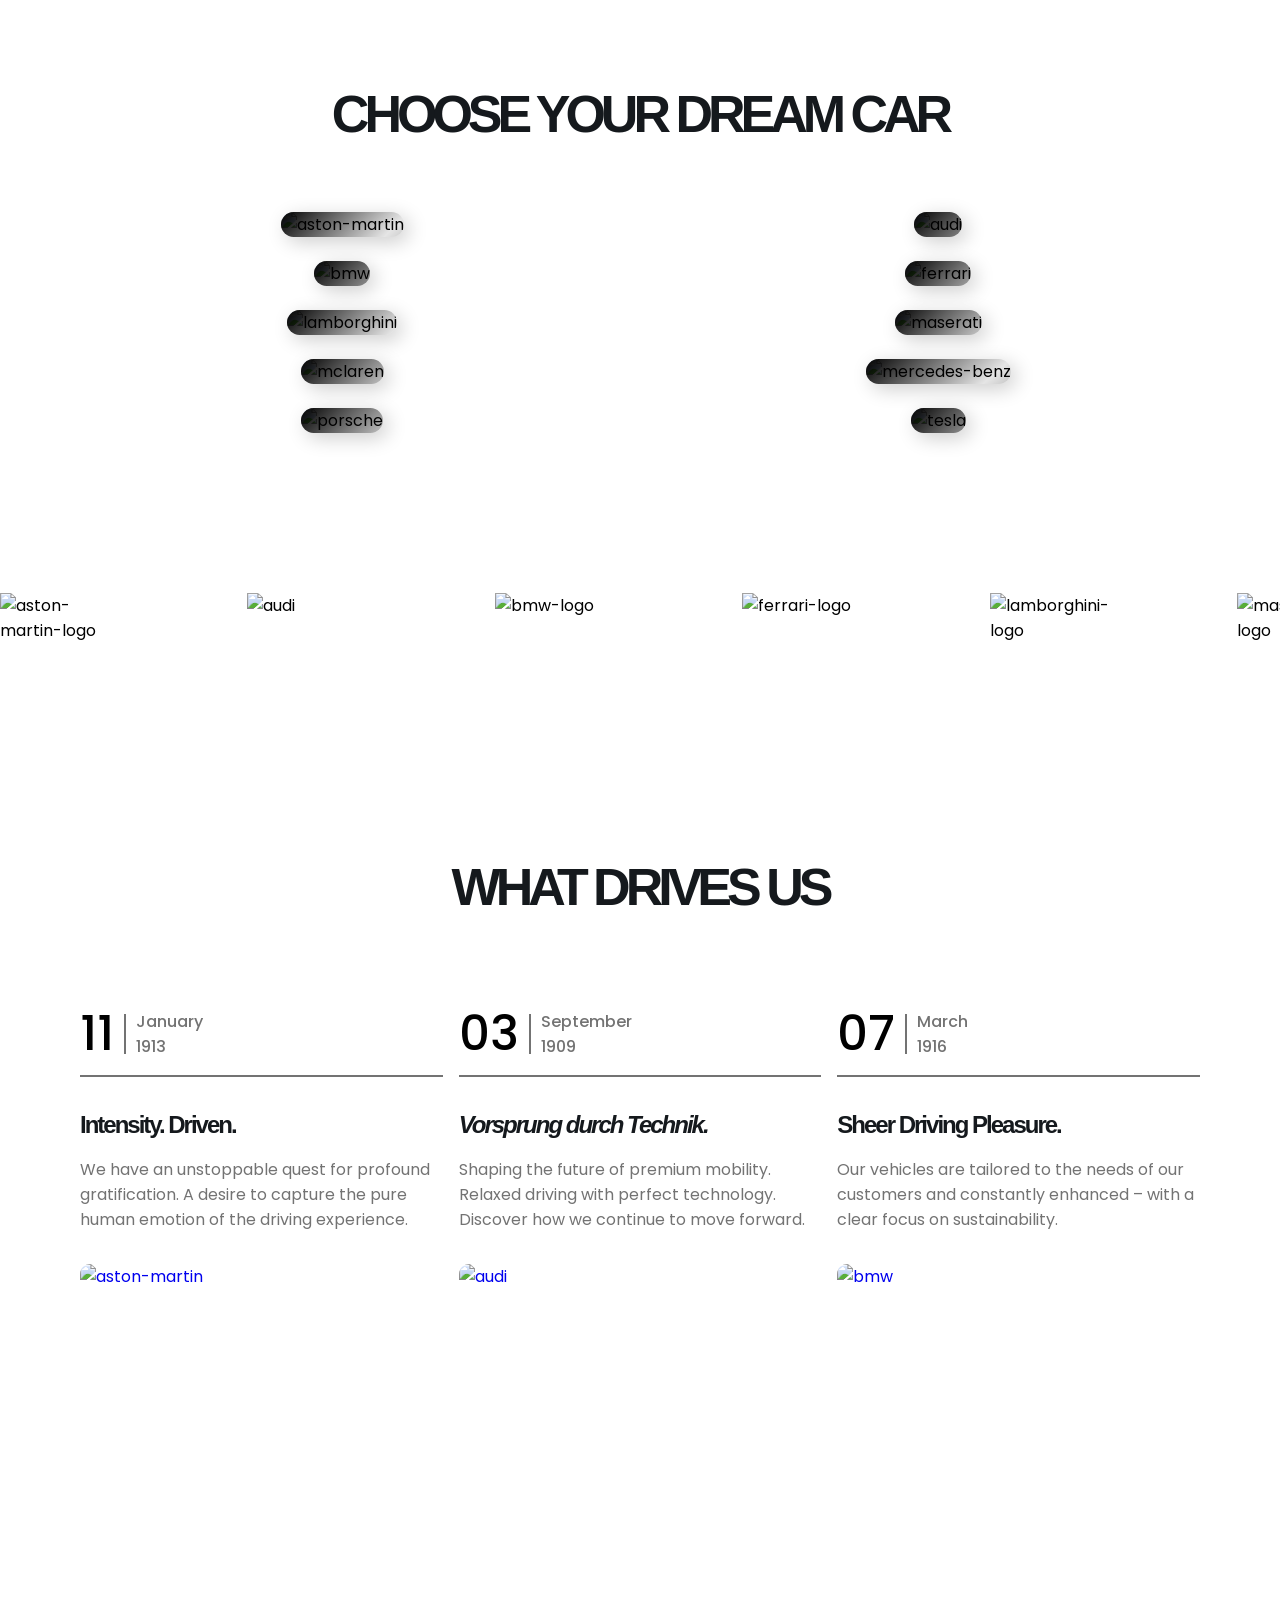
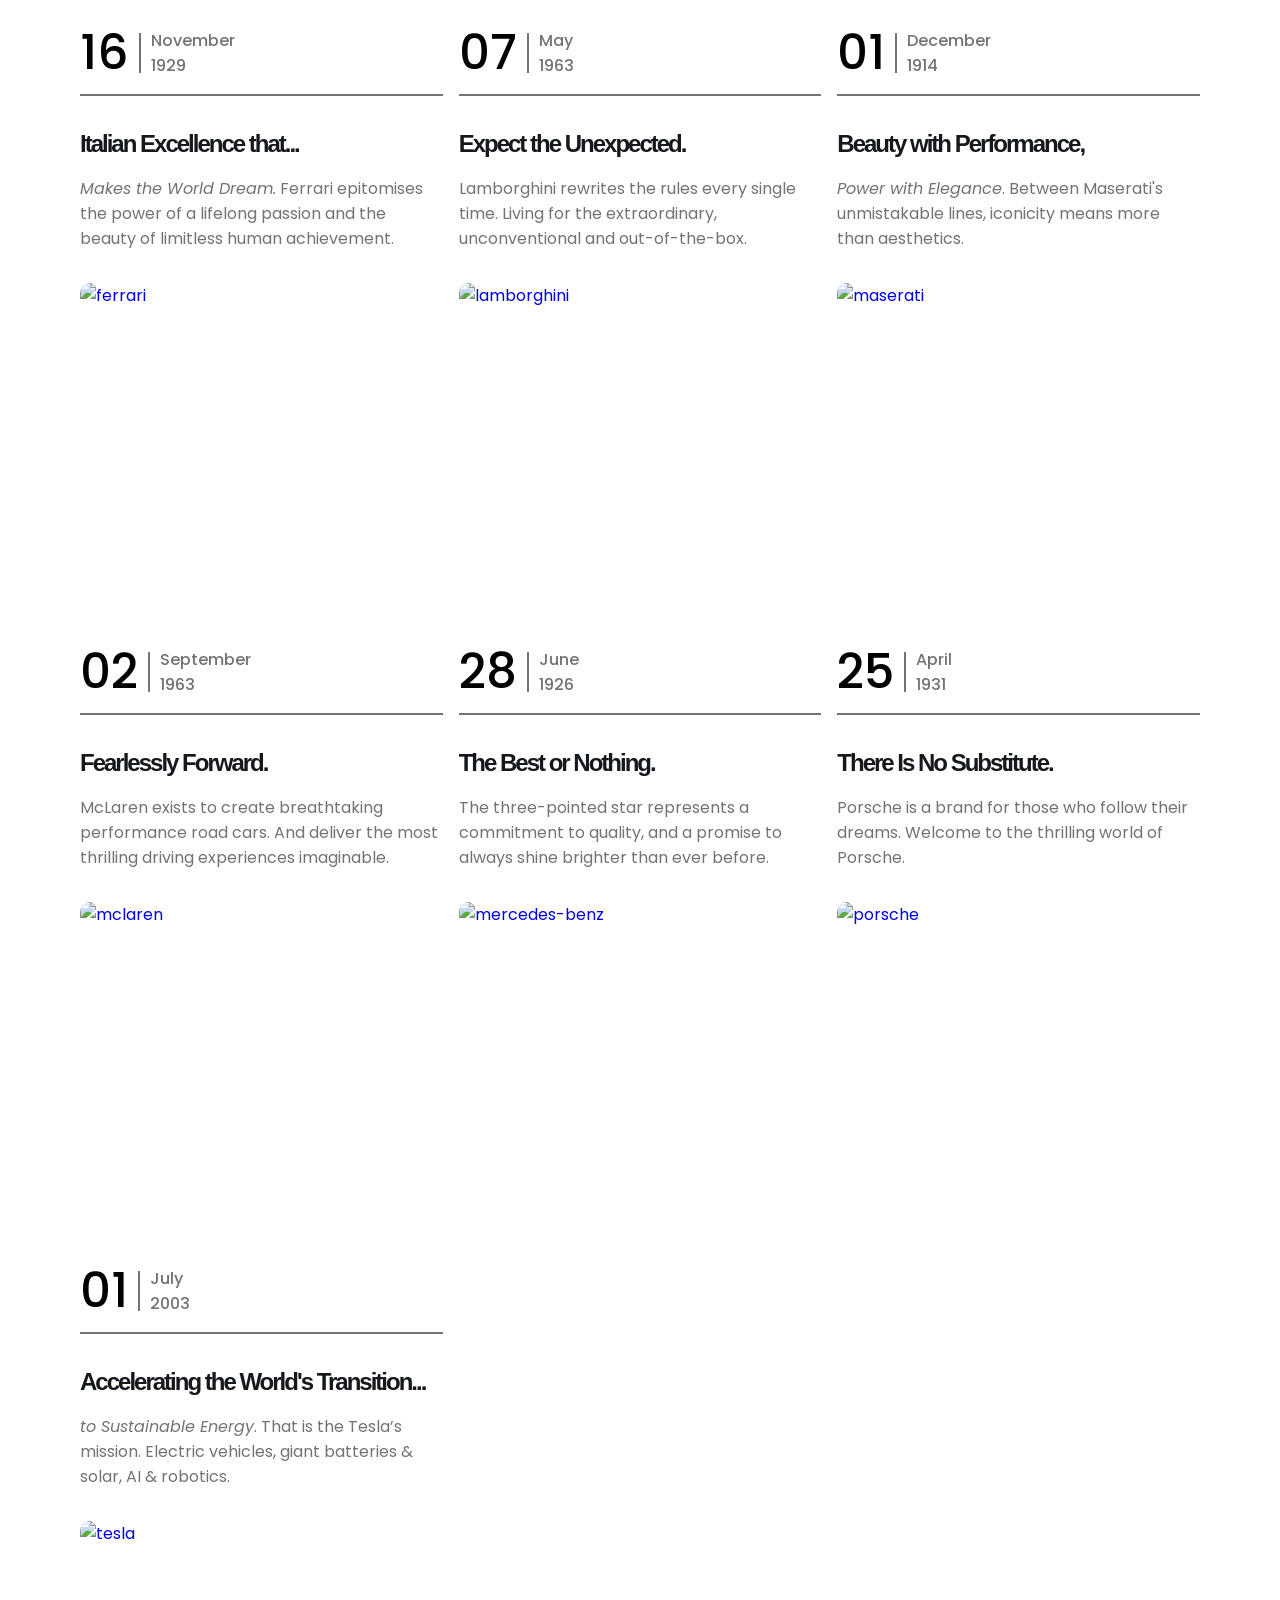
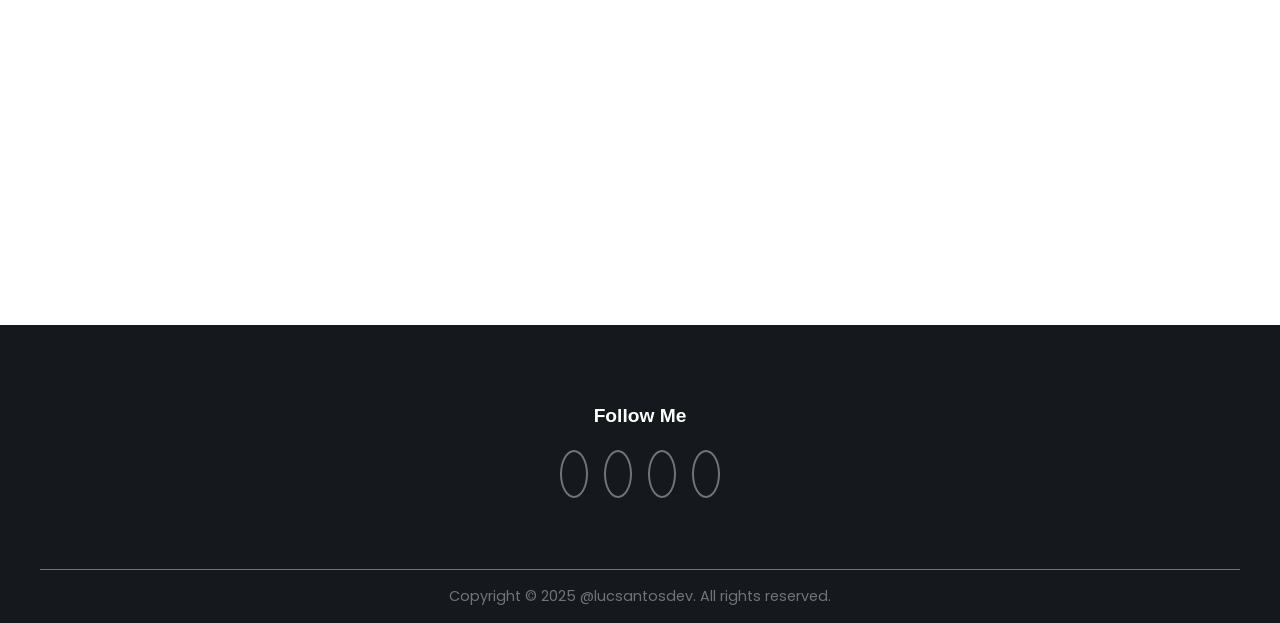
==== index.html @ bd2b5bc8 "refactor: under development warning page" ====
<!DOCTYPE html>
<html lang="en">
<head>
    <meta charset="UTF-8">
    <meta name="viewport" content="width=device-width, initial-scale=1.0">
    <title>Luxury Cars List | By @lucsantosdev</title>
    <link rel="icon" type="image/x-icon" href="/assets/img/favicon.png"> <!-- Luxury icons created by Nsit - Flaticon (https://www.flaticon.com/free-icons/luxury) -->
    <link href="https://cdn.jsdelivr.net/npm/remixicon@4.5.0/fonts/remixicon.css" rel="stylesheet" />
    <link rel="stylesheet" href="/assets/css/style.css">
</head>
<body>
    <!-- BRAND CAR LIST -->
    <section class="section__container list__container" id="list">
        <h2 class="section__title">CHOOSE YOUR DREAM CAR</h2>
        <div class="list__grid">
            <!-- BRAND LIST - ASTON MARTIN -->
            <div class="list__card">
                <img src="assets/img/aston-martin/list.jpg" alt="aston-martin">
                <div class="list__brand">
                    <h4>ASTON MARTIN</h4>
                    <a href="assets/under-dev-notice.html"><i class="ri-arrow-right-line"></i></a>
                </div>
            </div>
            <!-- BRAND LIST - AUDI -->
            <div class="list__card">
                <img src="assets/img/audi/list.jpg" alt="audi">
                <div class="list__brand">
                    <h4>AUDI</h4>
                    <a href="assets/under-dev-notice.html"><i class="ri-arrow-right-line"></i></a>
                </div>
            </div>
            <!-- BRAND LIST - BMW -->
            <div class="list__card">
                <img src="assets/img/bmw/list.jpg" alt="bmw">
                <div class="list__brand">
                    <h4>BMW</h4>
                    <a href="assets/under-dev-notice.html"><i class="ri-arrow-right-line"></i></a>
                </div>
            </div>
            <!-- BRAND LIST - FERRARI -->
            <div class="list__card">
                <img src="assets/img/ferrari/list.jpg" alt="ferrari">
                <div class="list__brand">
                    <h4>FERRARI</h4>
                    <a href="assets/under-dev-notice.html"><i class="ri-arrow-right-line"></i></a>
                </div>
            </div>
            <!-- BRAND LIST - LAMBORGHINI -->
            <div class="list__card">
                <img src="assets/img/lamborghini/list.jpeg" alt="lamborghini">
                <div class="list__brand">
                    <h4>LAMBORGHINI</h4>
                    <a href="assets/under-dev-notice.html"><i class="ri-arrow-right-line"></i></a>
                </div>
            </div>
            <!-- BRAND LIST - MASERATI -->
            <div class="list__card">
                <img src="assets/img/maserati/list.jpg" alt="maserati">
                <div class="list__brand">
                    <h4>MASERATI</h4>
                    <a href="assets/under-dev-notice.html"><i class="ri-arrow-right-line"></i></a>
                </div>
            </div>
            <!-- BRAND LIST - MCLAREN -->
            <div class="list__card">
                <img src="assets/img/mclaren/list.jpg" alt="mclaren">
                <div class="list__brand">
                    <h4>MCLAREN</h4>
                    <a href="assets/under-dev-notice.html"><i class="ri-arrow-right-line"></i></a>
                </div>
            </div>
            <!-- BRAND LIST - MERCEDES-BENZ -->
            <div class="list__card">
                <img src="assets/img/mercedes-benz/list.jpg" alt="mercedes-benz">
                <div class="list__brand">
                    <h4>MERCEDES-BENZ</h4>
                    <a href="assets/under-dev-notice.html"><i class="ri-arrow-right-line"></i></a>
                </div>
            </div>
            <!-- BRAND LIST - PORSCHE -->
            <div class="list__card">
                <img src="assets/img/porsche/list.jpg" alt="porsche">
                <div class="list__brand">
                    <h4>PORSCHE</h4>
                    <a href="assets/under-dev-notice.html"><i class="ri-arrow-right-line"></i></a>
                </div>
            </div>
            <!-- BRAND LIST - TESLA -->
            <div class="list__card">
                <img src="assets/img/tesla/list.jpg" alt="tesla">
                <div class="list__brand">
                    <h4>TESLA</h4>
                    <a href="assets/under-dev-notice.html/"><i class="ri-arrow-right-line"></i></a>
                </div>
            </div>
        </div>
    </section>
    <!-- BRAND SEPARATOR LINE -->
    <section class="line__container">
        <div class="line__wrapper">
            <img src="assets/img/aston-martin/logo.svg" alt="aston-martin-logo">
            <img src="assets/img/audi/logo.png" alt="audi">
            <img src="assets/img/bmw/logo.png" alt="bmw-logo">
            <img src="assets/img/ferrari/logo.png" alt="ferrari-logo">
            <img src="assets/img/lamborghini/logo.png" alt="lamborghini-logo">
            <img src="assets/img/maserati/logo.png" alt="maserati-logo">
            <img src="assets/img/mclaren/logo.jpg" alt="mclaren-logo">
            <img src="assets/img/mercedes-benz/logo.png" alt="mercedes-logo">
            <img src="assets/img/porsche/logo.png" alt="porsche-logo">
            <img src="assets/img/tesla/logo.png" alt="tesla-logo">
        </div>
    </section>
    <!-- BRAND LINKS -->
    <section class="section__container link__container">
        <h2 class="section__title">WHAT DRIVES US</h2>
        <div class="link__grid">
            <!-- BRAND LINK - ASTON MARTIN -->
            <div class="link__card">
                <div class="link__date">
                    <span>11</span>
                    <div>
                        <p>January</p>
                        <p>1913</p>
                    </div>
                </div>
                <h4>Intensity. Driven.</h4>
                <p>We have an unstoppable quest for profound gratification. A desire to capture the pure human emotion of the driving experience.</p>
                <a href="https://www.astonmartin.com/en" target="_blank"><img src="assets/img/aston-martin/link.jpg" alt="aston-martin"></a>
            </div>
            <!-- BRAND LINK - AUDI -->
            <div class="link__card">
                <div class="link__date">
                    <span>03</span>
                    <div>
                        <p>September</p>
                        <p>1909</p>
                    </div>
                </div>
                <i><h4>Vorsprung durch Technik.</h4></i>
                <p>Shaping the future of premium mobility. Relaxed driving with perfect technology. Discover how we continue to move forward.</p>
                <a href="https://www.audiusa.com/en/" target="_blank"><img src="assets/img/audi/link.jpg" alt="audi"></a>
            </div>
            <!-- BRAND LINK - BMW -->
            <div class="link__card">
                <div class="link__date">
                    <span>07</span>
                    <div>
                        <p>March</p>
                        <p>1916</p>
                    </div>
                </div>
                <h4>Sheer Driving Pleasure.</h4>
                <p>Our vehicles are tailored to the needs of our customers and constantly enhanced – with a clear focus on sustainability.</p>
                <a href="https://www.bmw.com/en/index.html" target="_blank"><img src="assets/img/bmw/link.jpg" alt="bmw"></a>
            </div>
            <!-- BRAND LINK - FERRARI -->
            <div class="link__card">
                <div class="link__date">
                    <span>16</span>
                    <div>
                        <p>November</p>
                        <p>1929</p>
                    </div>
                </div>
                <h4>Italian Excellence that...</h4>
                <p><i>Makes the World Dream.</i> Ferrari epitomises the power of a lifelong passion and the beauty of limitless human achievement.</p>
                <a href="https://www.ferrari.com/en-US" target="_blank"><img src="assets/img/ferrari/link.jpg" alt="ferrari"></a>
            </div>
            <!-- BRAND LINK - LAMBORGHINI -->
            <div class="link__card">
                <div class="link__date">
                    <span>07</span>
                    <div>
                        <p>May</p>
                        <p>1963</p>
                    </div>
                </div>
                <h4>Expect the Unexpected.</h4>
                <p>Lamborghini rewrites the rules every single time. Living for the extraordinary, unconventional and out-of-the-box.</p>
                <a href="https://www.lamborghini.com/en-en" target="_blank"><img src="assets/img/lamborghini/link.jpg" alt="lamborghini"></a>
            </div>
            <!-- BRAND LINK - MASERATI -->
            <div class="link__card">
                <div class="link__date">
                    <span>01</span>
                    <div>
                        <p>December</p>
                        <p>1914</p>
                    </div>
                </div>
                <h4>Beauty with Performance,</h4>
                <p><i>Power with Elegance</i>. Between Maserati's unmistakable lines, iconicity means more than aesthetics.</p>
                <a href="https://www.maserati.com/us/en" target="_blank"><img src="assets/img/maserati/link.jpg" alt="maserati"></a>
            </div>
            <!-- BRAND LINK - MCLAREN -->
            <div class="link__card">
                <div class="link__date">
                    <span>02</span>
                    <div>
                        <p>September</p>
                        <p>1963</p>
                    </div>
                </div>
                <h4>Fearlessly Forward.</h4>
                <p>McLaren exists to create breathtaking performance road cars. And deliver the most thrilling driving experiences imaginable.</p>
                <a href="https://cars.mclaren.com/en" target="_blank"><img src="assets/img/mclaren/link.jpeg" alt="mclaren"></a>
            </div>
            <!-- BRAND LINK - MERCEDES-BENZ -->
            <div class="link__card">
                <div class="link__date">
                    <span>28</span>
                    <div>
                        <p>June</p>
                        <p>1926</p>
                    </div>
                </div>
                <h4>The Best or Nothing.</h4>
                <p>The three-pointed star represents a commitment to quality, and a promise to always shine brighter than ever before.</p>
                <a href="https://www.mbusa.com/en/home" target="_blank"><img src="assets/img/mercedes-benz/link.jpg" alt="mercedes-benz"></a>
            </div>
            <!-- BRAND LINK - PORSCHE -->
            <div class="link__card">
                <div class="link__date">
                    <span>25</span>
                    <div>
                        <p>April</p>
                        <p>1931</p>
                    </div>
                </div>
                <h4>There Is No Substitute.</h4>
                <p>Porsche is a brand for those who follow their dreams. Welcome to the thrilling world of Porsche.</p>
                <a href="https://www.porsche.com/countries/" target="_blank"><img src="assets/img/porsche/link.jpg" alt="porsche"></a>
            </div>
            <!-- BRAND LINK - TESLA -->
            <div class="link__card">
                <div class="link__date">
                    <span>01</span>
                    <div>
                        <p>July</p>
                        <p>2003</p>
                    </div>
                </div>
                <h4>Accelerating the World's Transition...</h4>
                <p><i>to Sustainable Energy</i>. That is the Tesla’s mission. Electric vehicles, giant batteries & solar, AI & robotics.</p>
                <a href="https://www.tesla.com/" target="_blank"><img src="assets/img/tesla/link.jpg" alt="tesla"></a>
            </div>
        </div>
    </section>
    <!-- FOOTER (PERSONAL INFO) -->
    <footer>
        <div class="section__container footer__container">
          <div class="footer__col">
            <h4>Follow Me</h4>  
            <ul class="footer__socials">
              <li>
                <a href="https://www.linkedin.com/in/lucsantosdev/" target="_blank"><i class="ri-linkedin-fill"></i></a>
              </li>
              <li>
                <a href="https://github.com/lucsantosdev/" target="_blank"><i class="ri-github-fill"></i></a>
              </li>
              <li>
                <a href="mailto:lucsantosdev@gmail.com" target="_blank"><i class="ri-mail-fill"></i></a>
              </li>
              <li>
                <a href="https://wa.me/558199754919" target="_blank"><i class="ri-whatsapp-fill"></i></a>
              </li>
            </ul>
          </div>
        </div>
        <div class="footer__bar">
          Copyright © 2025 <span><a href="https://github.com/lucsantosdev/luxury-cars-list" target="_blank">@lucsantosdev</a></span>. All rights reserved.
        </div>
    </footer>
    <script src="assets/js/main.js"></script>
</body>
</html>
---- assets/css/style.css ----
/* GLOBAL STYLES */
@import url('https://fonts.googleapis.com/css2?family=Poppins:ital,wght@0,100;0,200;0,300;0,400;0,500;0,600;0,700;0,800;0,900;1,100;1,200;1,300;1,400;1,500;1,600;1,700;1,800;1,900&display=swap');

:root {
    --primary-color: #f5b754;
    --text-dark: #15191d;
    --text-light: #737373;
    --white: #ffffff;
    --max-width: 1200px;
    --title-font: "Syncopate", sans-serif;
}
* {
    padding: 0;
    margin: 0;
    box-sizing: border-box;
}
html,
body {
  scroll-behavior: smooth;
}
body {
    font-family: "Poppins", sans-serif;
}
img {
    display: flex;
    width: 100%;
}
a {
    text-decoration: none;
    transition: 0.3s;
}
ul {
    list-style: none;
}
.section__container {
    max-width: var(--max-width);
    margin: auto;
    padding: 5rem 1rem;
}
.section__title {
    font-size: 3.25rem;
    font-weight: 700;
    font-family: var(--title-font);
    color: var(--text-dark);
    letter-spacing: -5px;
    line-height: 4.25rem;
}
/* BRAND LIST STYLES */
.list__container .section__title {
    max-width: 700px;
    margin-inline: auto;
    margin-bottom: 4rem;
    text-align: center;
}
.list__grid {
    display: grid;
    gap: 1rem;
}
.list__card {
    position: relative;
    isolation: isolate;
    max-width: 600px;
    max-height: 300px;
    margin-inline: auto;
    border-radius: 1.5rem;
    overflow: hidden;
    box-shadow: 5px 5px 20px rgba(0, 0, 0, 0.2);
}
.list__card img {
    transition: 0.3s;
}
.list__card:hover img {
    transform: scale(1.1);
}
.list__brand {
    position: absolute;
    inset: 0;
    padding: 2rem;
    background-image: linear-gradient(
      to bottom right,
      rgba(0, 0, 0, 1),
      rgba(0, 0, 0, 0.1) 50%,
      rgba(0, 0, 0, 0.75)
    );
}
.list__brand h4 {
    margin-bottom: 1rem;
    font-size: 3rem;
    font-weight: 600;
    font-family: var(--title-font);
    color: var(--white);
}
.list__brand a {
    display: inline-block;
    padding: 0px 6px;
    font-size: 1.5rem;
    color: var(--white);
    border: 2px solid var(--white);
    border-radius: 100%;
}
.list__brand a:hover {
    color: var(--primary-color);
    border-color: var(--primary-color);
}
/* BRAND LINE SEPARATOR STYLES */
.line__container {
    padding-block: 5rem;
    overflow: hidden;
}  
.line__wrapper {
    width: max-content;
    display: flex;
    align-items: center;
    gap: 8rem;
    animation: scroll 45s linear infinite;
}
.line__wrapper img {
    height: 100px;
}
@keyframes scroll {
    to {
        transform: translateX(calc(-50% - 4rem));
    }
}
/* BRAND LINK STYLES */
.link__container .section__title {
    max-width: 600px;
    margin-inline: auto;
    margin-bottom: 4rem;
    text-align: center;
}
.link__grid {
    display: grid;
    gap: 4rem 1rem;
}
.link__date {
    margin-bottom: 2rem;
    padding-bottom: 1rem;
    display: flex;
    align-items: center;
    gap: 10px;
    border-bottom: 2px solid var(--text-light);
}
.link__date span {
    padding-right: 10px;
    font-size: 3rem;
    font-weight: 500;
    line-height: 2.5rem;
    border-right: 2px solid var(--text-light);
}
.link__date div p {
    margin-bottom: 0;
    font-weight: 500;
    color: var(--text-light);
}
.link__card h4 {
    margin-bottom: 1rem;
    font-size: 1.5rem;
    font-family: var(--title-font);
    font-weight: 700;
    letter-spacing: -2px;
    line-height: 2rem;
    color: var(--text-dark);
}  
.link__card p {
    margin-bottom: 2rem;
    color: var(--text-light);
}
.link__card img {
    width: 360px;
    height: 300px;
    transition: 0.3s;
    border-radius: 10px;
}
.link__card img:hover {
    transform: scale(1.05);
}
/* FOOTER STYLES */
footer {
    background-color: var(--text-dark);
}
.footer__container {
    display: flex;
    justify-content: center;
    text-align: center;
    border-bottom: 1px solid var(--text-light);
}
.footer__col h4 {
    margin-bottom: 2rem;
    font-size: 1.2rem;
    font-family: var(--title-font);
    color: var(--white);
}
.footer__socials {
    display: flex;
    align-items: center;
    flex-wrap: wrap;
    gap: 1rem;
}
.footer__socials a {
    padding: 8px 12px;
    font-size: 1.25rem;
    color: var(--text-light);
    border: 2px solid var(--text-light);
    border-radius: 100%;
}  
.footer__socials a:hover {
    color: var(--primary-color);
    border-color: var(--primary-color);
}
.footer__bar {
    padding: 1rem;
    font-size: 0.9rem;
    color: var(--text-light);
    text-align: center;
}
.footer__bar span a {
    text-decoration: none;
    color: var(--text-light);
}
.footer__bar span a:hover {
    color: var(--primary-color);
    transition: .3s;
}
/* RESPONSIVE DESIGN */
@media (width > 540px) {
    .link__grid {
      grid-template-columns: repeat(2, 1fr);
    }
    .footer__container {
      grid-template-columns: repeat(2, 1fr);
    }
}
@media (width > 768px) {
    .list__grid {
      grid-template-columns: repeat(2, 1fr);
    }  
    .link__grid {
      grid-template-columns: repeat(3, 1fr);
    }
    .footer__container {
      grid-template-columns: repeat(4, 1fr);
    }
}  
@media (width > 1024px) {
    .list__grid {
      gap: 1.5rem;
    }
    .list__brand {
      padding: 4rem;
    }
    .link__grid {
      padding: 1.5rem;
    }
}
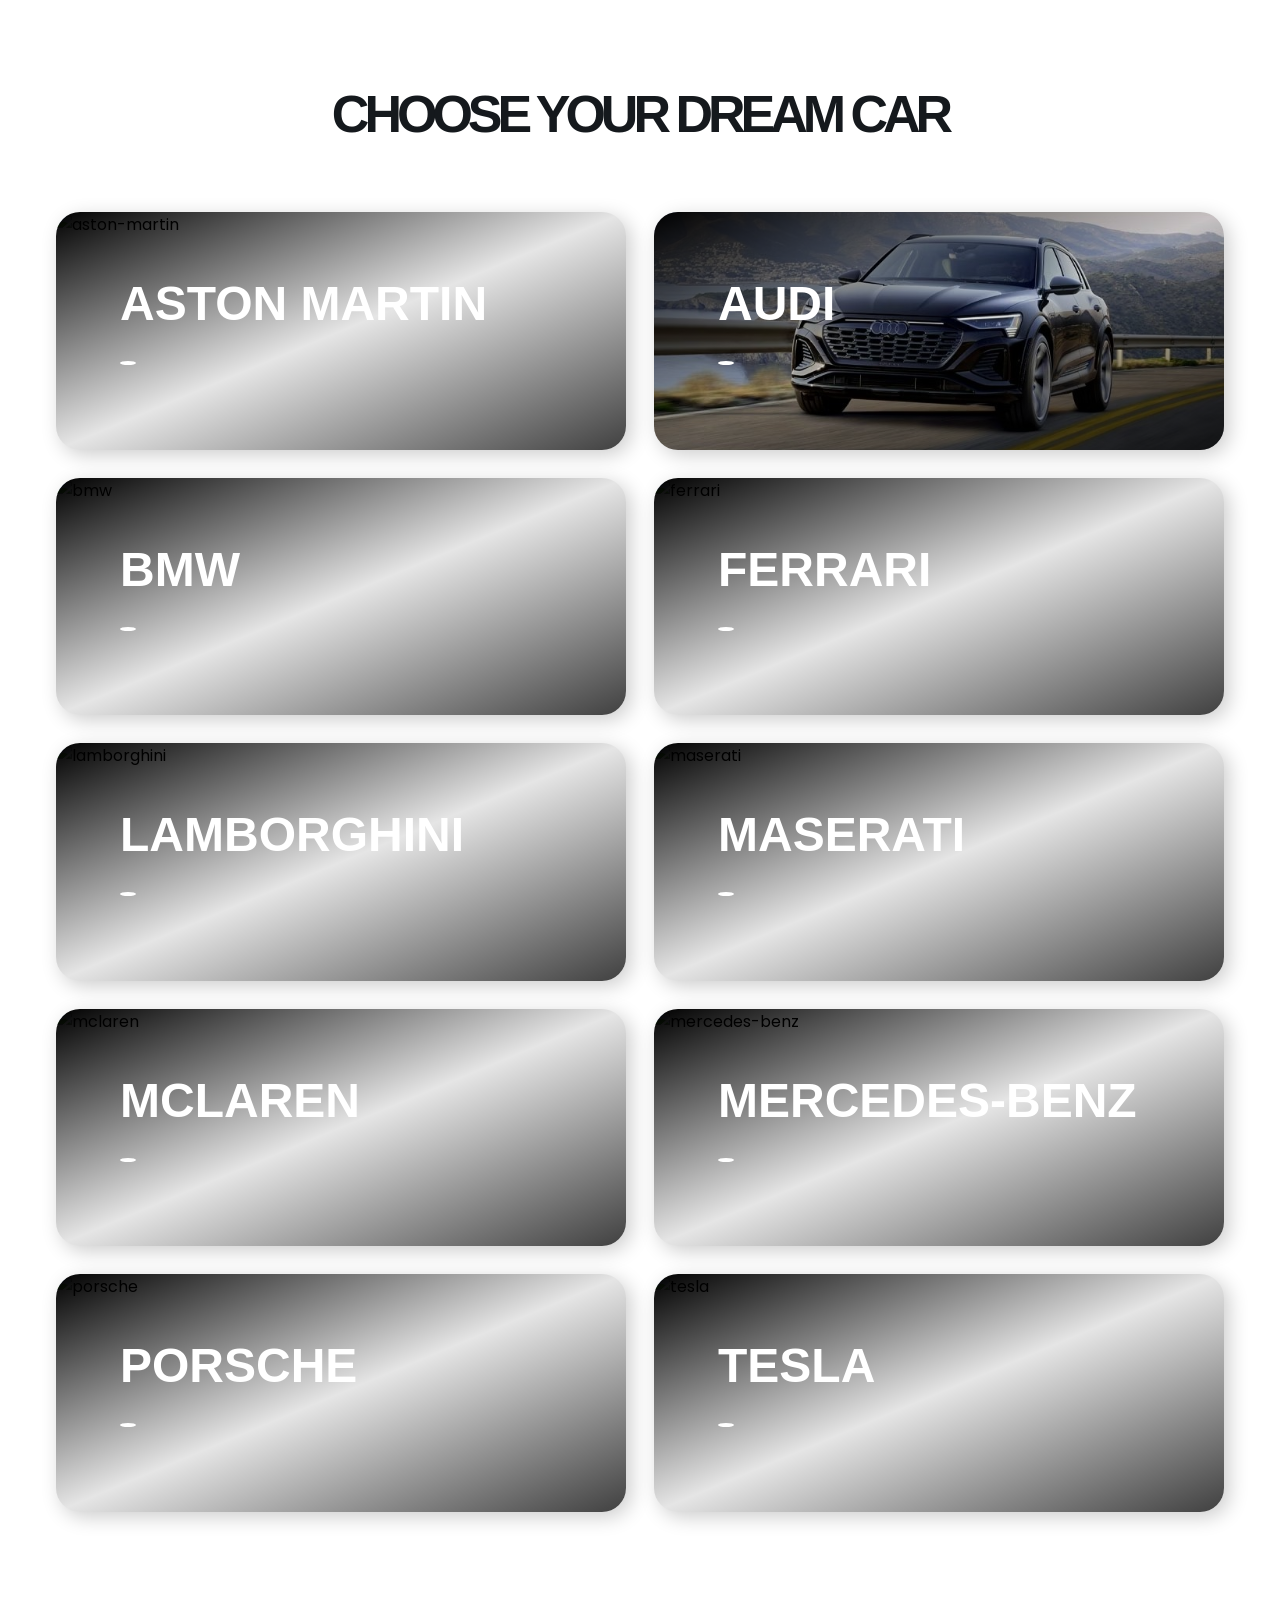
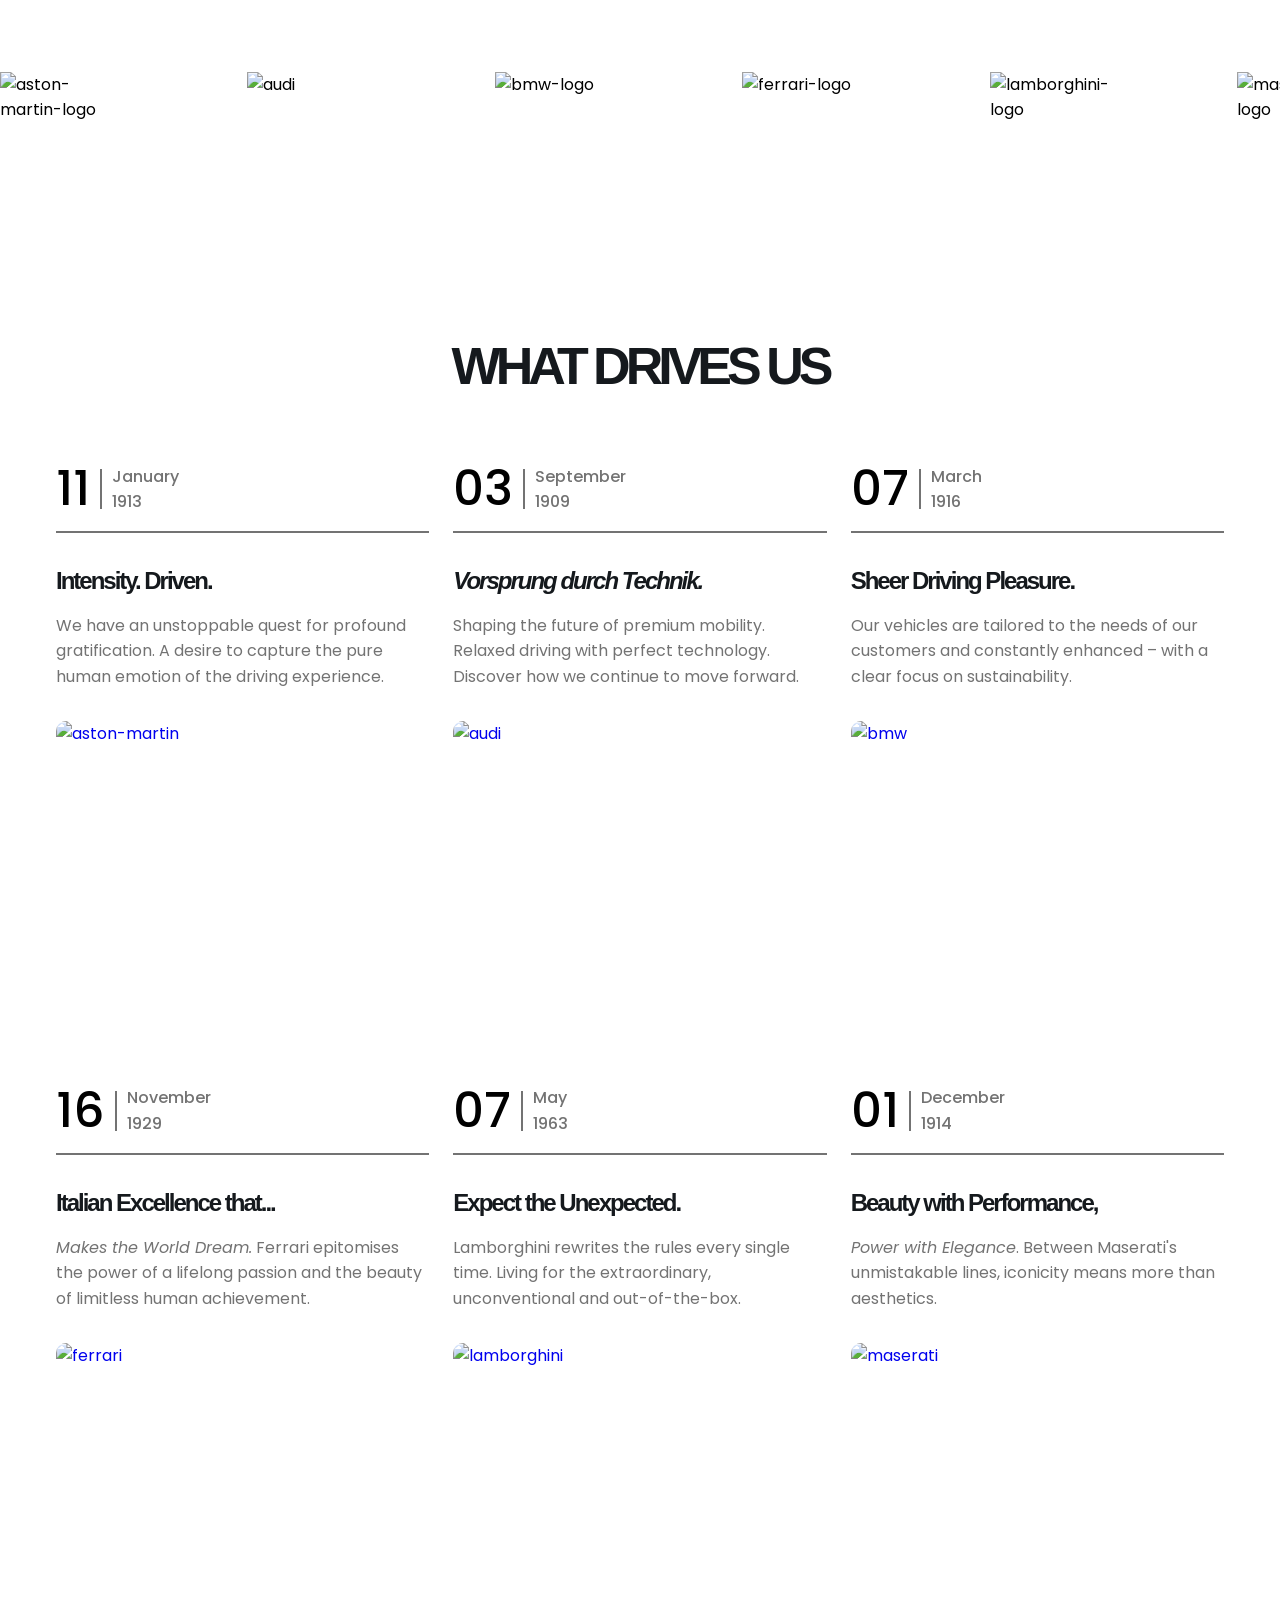
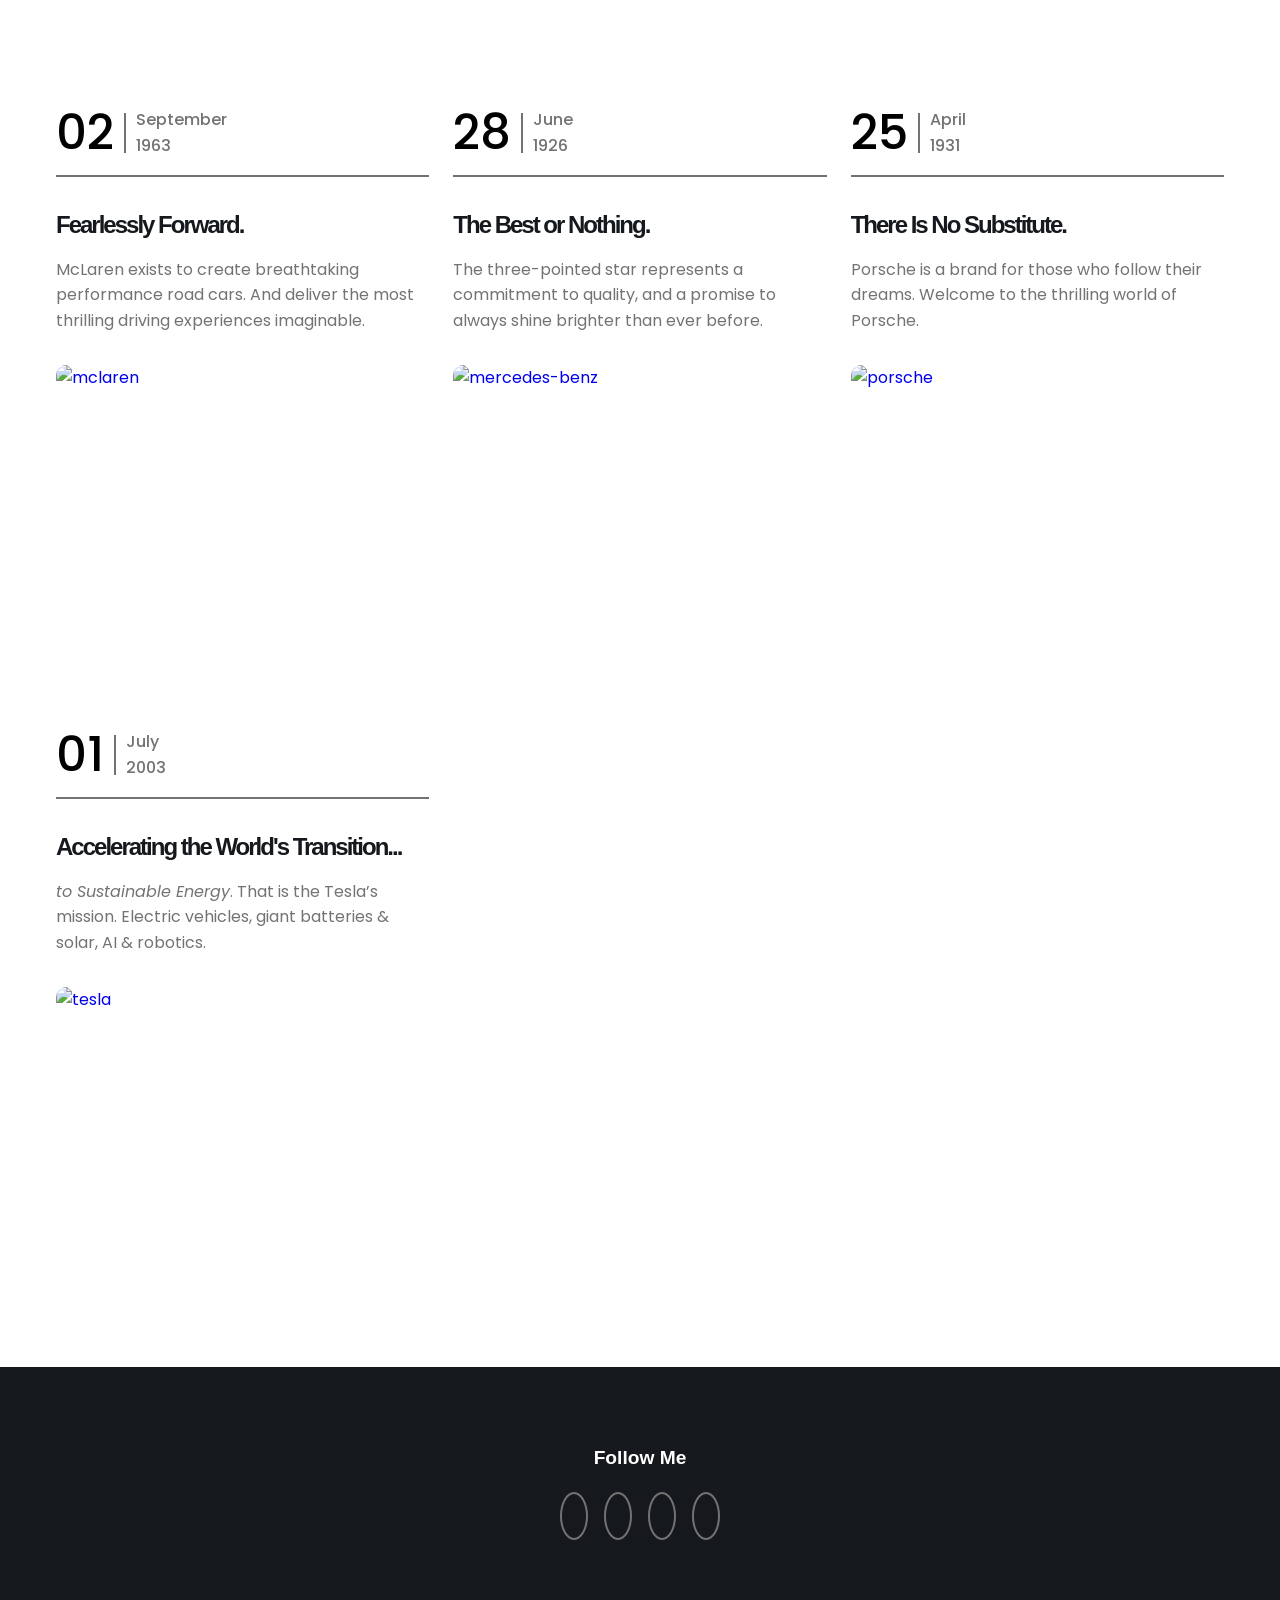
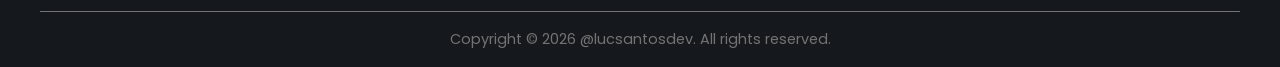
==== commit 620b4c80: "feat: responsiveness of main page" ====
--- a/index.html
+++ b/index.html
@@ -66,7 +66,7 @@
                 <img src="assets/img/mclaren/list.jpg" alt="mclaren">
                 <div class="list__brand">
                     <h4>MCLAREN</h4>
-                    <a href="assets/under-dev-notice.html"><i class="ri-arrow-right-line"></i></a>
+                    <a href="brands-car-list/mclaren/index.html"><i class="ri-arrow-right-line"></i></a>
                 </div>
             </div>
             <!-- BRAND LIST - MERCEDES-BENZ -->
@@ -268,7 +268,7 @@
           </div>
         </div>
         <div class="footer__bar">
-          Copyright © 2025 <span><a href="https://github.com/lucsantosdev/luxury-cars-list" target="_blank">@lucsantosdev</a></span>. All rights reserved.
+          Copyright © 2026 <span><a href="https://github.com/lucsantosdev/luxury-cars-collection" target="_blank">@lucsantosdev</a></span>. All rights reserved.
         </div>
     </footer>
     <script src="assets/js/main.js"></script>
--- a/assets/css/style.css
+++ b/assets/css/style.css
@@ -35,15 +35,37 @@
 .section__container {
     max-width: var(--max-width);
     margin: auto;
-    padding: 5rem 1rem;
+    padding: 3rem 1rem;
+}
+
+@media (min-width: 768px) {
+    .section__container {
+        padding: 5rem 1rem;
+    }
 }
 .section__title {
-    font-size: 3.25rem;
+    font-size: 2rem;
     font-weight: 700;
     font-family: var(--title-font);
     color: var(--text-dark);
-    letter-spacing: -5px;
-    line-height: 4.25rem;
+    letter-spacing: -2px;
+    line-height: 2.5rem;
+}
+
+@media (min-width: 480px) {
+    .section__title {
+        font-size: 2.5rem;
+        letter-spacing: -3px;
+        line-height: 3rem;
+    }
+}
+
+@media (min-width: 768px) {
+    .section__title {
+        font-size: 3.25rem;
+        letter-spacing: -5px;
+        line-height: 4.25rem;
+    }
 }
 /* BRAND LIST STYLES */
 .list__container .section__title {
@@ -59,15 +81,34 @@
 .list__card {
     position: relative;
     isolation: isolate;
+    width: 100%;
     max-width: 600px;
-    max-height: 300px;
     margin-inline: auto;
-    border-radius: 1.5rem;
+    border-radius: 1rem;
     overflow: hidden;
     box-shadow: 5px 5px 20px rgba(0, 0, 0, 0.2);
-}
+    aspect-ratio: 12 / 5;
+}
+
+@media (min-width: 480px) {
+    .list__card {
+        border-radius: 1.25rem;
+    }
+}
+
+@media (min-width: 768px) {
+    .list__card {
+        border-radius: 1.5rem;
+    }
+}
+
 .list__card img {
+    width: 100%;
+    height: 100%;
+    object-fit: cover;
+    object-position: center center;
     transition: 0.3s;
+    display: block;
 }
 .list__card:hover img {
     transform: scale(1.1);
@@ -75,7 +116,7 @@
 .list__brand {
     position: absolute;
     inset: 0;
-    padding: 2rem;
+    padding: 1.5rem;
     background-image: linear-gradient(
       to bottom right,
       rgba(0, 0, 0, 1),
@@ -83,39 +124,104 @@
       rgba(0, 0, 0, 0.75)
     );
 }
+
+@media (min-width: 768px) {
+    .list__brand {
+        padding: 2rem;
+    }
+}
+
 .list__brand h4 {
-    margin-bottom: 1rem;
-    font-size: 3rem;
+    margin-bottom: 0.75rem;
+    font-size: 1.75rem;
     font-weight: 600;
     font-family: var(--title-font);
     color: var(--white);
 }
+
+@media (min-width: 480px) {
+    .list__brand h4 {
+        font-size: 2.25rem;
+        margin-bottom: 1rem;
+    }
+}
+
+@media (min-width: 768px) {
+    .list__brand h4 {
+        font-size: 3rem;
+    }
+}
+
 .list__brand a {
     display: inline-block;
     padding: 0px 6px;
-    font-size: 1.5rem;
+    font-size: 1.25rem;
     color: var(--white);
     border: 2px solid var(--white);
     border-radius: 100%;
 }
+
+@media (min-width: 768px) {
+    .list__brand a {
+        font-size: 1.5rem;
+    }
+}
 .list__brand a:hover {
     color: var(--primary-color);
     border-color: var(--primary-color);
 }
 /* BRAND LINE SEPARATOR STYLES */
 .line__container {
-    padding-block: 5rem;
+    padding-block: 3rem;
     overflow: hidden;
-}  
+}
+
+@media (min-width: 768px) {
+    .line__container {
+        padding-block: 4rem;
+    }
+}
+
+@media (min-width: 1024px) {
+    .line__container {
+        padding-block: 5rem;
+    }
+}
+
 .line__wrapper {
     width: max-content;
     display: flex;
     align-items: center;
-    gap: 8rem;
+    gap: 3rem;
     animation: scroll 45s linear infinite;
 }
+
+@media (min-width: 480px) {
+    .line__wrapper {
+        gap: 5rem;
+    }
+}
+
+@media (min-width: 768px) {
+    .line__wrapper {
+        gap: 8rem;
+    }
+}
+
 .line__wrapper img {
-    height: 100px;
+    height: 50px;
+}
+
+@media (min-width: 480px) {
+    .line__wrapper img {
+        height: 70px;
+    }
+}
+
+@media (min-width: 768px) {
+    .line__wrapper img {
+        height: 100px;
+    }
 }
 @keyframes scroll {
     to {
@@ -134,44 +240,109 @@
     gap: 4rem 1rem;
 }
 .link__date {
-    margin-bottom: 2rem;
-    padding-bottom: 1rem;
+    margin-bottom: 1.5rem;
+    padding-bottom: 0.75rem;
     display: flex;
     align-items: center;
-    gap: 10px;
+    gap: 8px;
     border-bottom: 2px solid var(--text-light);
 }
+
+@media (min-width: 768px) {
+    .link__date {
+        margin-bottom: 2rem;
+        padding-bottom: 1rem;
+        gap: 10px;
+    }
+}
+
 .link__date span {
-    padding-right: 10px;
-    font-size: 3rem;
+    padding-right: 8px;
+    font-size: 2rem;
     font-weight: 500;
-    line-height: 2.5rem;
+    line-height: 1.8rem;
     border-right: 2px solid var(--text-light);
 }
+
+@media (min-width: 480px) {
+    .link__date span {
+        font-size: 2.5rem;
+        line-height: 2.2rem;
+        padding-right: 10px;
+    }
+}
+
+@media (min-width: 768px) {
+    .link__date span {
+        font-size: 3rem;
+        line-height: 2.5rem;
+    }
+}
+
 .link__date div p {
     margin-bottom: 0;
     font-weight: 500;
+    font-size: 0.9rem;
     color: var(--text-light);
 }
+
+@media (min-width: 768px) {
+    .link__date div p {
+        font-size: 1rem;
+    }
+}
+
 .link__card h4 {
-    margin-bottom: 1rem;
-    font-size: 1.5rem;
+    margin-bottom: 0.75rem;
+    font-size: 1.2rem;
     font-family: var(--title-font);
     font-weight: 700;
-    letter-spacing: -2px;
-    line-height: 2rem;
+    letter-spacing: -1px;
+    line-height: 1.6rem;
     color: var(--text-dark);
-}  
+}
+
+@media (min-width: 480px) {
+    .link__card h4 {
+        font-size: 1.35rem;
+        letter-spacing: -1.5px;
+        line-height: 1.8rem;
+        margin-bottom: 1rem;
+    }
+}
+
+@media (min-width: 768px) {
+    .link__card h4 {
+        font-size: 1.5rem;
+        letter-spacing: -2px;
+        line-height: 2rem;
+    }
+}
+
 .link__card p {
-    margin-bottom: 2rem;
+    margin-bottom: 1.5rem;
+    font-size: 0.95rem;
+    line-height: 1.6;
     color: var(--text-light);
 }
+
+@media (min-width: 768px) {
+    .link__card p {
+        margin-bottom: 2rem;
+        font-size: 1rem;
+    }
+}
+
 .link__card img {
-    width: 360px;
-    height: 300px;
+    width: 100%;
+    max-width: 360px;
+    height: auto;
+    aspect-ratio: 6/5;
+    object-fit: cover;
     transition: 0.3s;
     border-radius: 10px;
 }
+
 .link__card img:hover {
     transform: scale(1.05);
 }
@@ -186,33 +357,71 @@
     border-bottom: 1px solid var(--text-light);
 }
 .footer__col h4 {
-    margin-bottom: 2rem;
-    font-size: 1.2rem;
+    margin-bottom: 1.5rem;
+    font-size: 1rem;
     font-family: var(--title-font);
     color: var(--white);
 }
+
+@media (min-width: 768px) {
+    .footer__col h4 {
+        margin-bottom: 2rem;
+        font-size: 1.2rem;
+    }
+}
+
 .footer__socials {
     display: flex;
     align-items: center;
+    justify-content: center;
     flex-wrap: wrap;
-    gap: 1rem;
-}
+    gap: 0.75rem;
+}
+
+@media (min-width: 768px) {
+    .footer__socials {
+        gap: 1rem;
+    }
+}
+
 .footer__socials a {
-    padding: 8px 12px;
-    font-size: 1.25rem;
+    padding: 6px 10px;
+    font-size: 1.1rem;
     color: var(--text-light);
     border: 2px solid var(--text-light);
     border-radius: 100%;
-}  
+}
+
+@media (min-width: 768px) {
+    .footer__socials a {
+        padding: 8px 12px;
+        font-size: 1.25rem;
+    }
+}
+
 .footer__socials a:hover {
     color: var(--primary-color);
     border-color: var(--primary-color);
 }
+
 .footer__bar {
     padding: 1rem;
-    font-size: 0.9rem;
+    font-size: 0.8rem;
     color: var(--text-light);
     text-align: center;
+    line-height: 1.6;
+}
+
+@media (min-width: 480px) {
+    .footer__bar {
+        font-size: 0.85rem;
+    }
+}
+
+@media (min-width: 768px) {
+    .footer__bar {
+        font-size: 0.9rem;
+    }
 }
 .footer__bar span a {
     text-decoration: none;
@@ -223,33 +432,107 @@
     transition: .3s;
 }
 /* RESPONSIVE DESIGN */
-@media (width > 540px) {
+/* Small devices (landscape phones, 480px and up) */
+@media (min-width: 480px) {
+    .list__container .section__title,
+    .link__container .section__title {
+        margin-bottom: 3rem;
+    }
+}
+
+/* Medium devices (tablets, 600px and up) */
+@media (min-width: 600px) {
+    .list__grid {
+        grid-template-columns: repeat(2, 1fr);
+        gap: 1.25rem;
+    }
+    
     .link__grid {
-      grid-template-columns: repeat(2, 1fr);
-    }
-    .footer__container {
-      grid-template-columns: repeat(2, 1fr);
-    }
-}
-@media (width > 768px) {
+        grid-template-columns: repeat(2, 1fr);
+        gap: 3rem 1rem;
+    }
+}
+
+/* Large devices (tablets, 768px and up) */
+@media (min-width: 768px) {
+    .list__container .section__title,
+    .link__container .section__title {
+        margin-bottom: 4rem;
+    }
+    
     .list__grid {
-      grid-template-columns: repeat(2, 1fr);
-    }  
+        gap: 1.5rem;
+    }
+}
+
+/* Large tablets and small desktops (992px and up) */
+@media (min-width: 992px) {
     .link__grid {
-      grid-template-columns: repeat(3, 1fr);
-    }
-    .footer__container {
-      grid-template-columns: repeat(4, 1fr);
-    }
-}  
-@media (width > 1024px) {
+        grid-template-columns: repeat(3, 1fr);
+        gap: 4rem 1rem;
+    }
+}
+
+/* Desktops (1024px and up) */
+@media (min-width: 1024px) {
     .list__grid {
-      gap: 1.5rem;
-    }
+        gap: 1.75rem;
+    }
+    
     .list__brand {
-      padding: 4rem;
-    }
+        padding: 3rem;
+    }
+    
     .link__grid {
-      padding: 1.5rem;
+        gap: 4rem 1.5rem;
+    }
+}
+
+/* Large desktops (1200px and up) */
+@media (min-width: 1200px) {
+    .list__brand {
+        padding: 4rem;
+    }
+}
+
+/* Extra small devices - mobile portrait (max 374px) */
+@media (max-width: 374px) {
+    .section__title {
+        font-size: 1.75rem;
+        letter-spacing: -1px;
+        line-height: 2.25rem;
+    }
+    
+    .list__brand h4 {
+        font-size: 1.5rem;
+    }
+    
+    .link__card h4 {
+        font-size: 1.1rem;
+        line-height: 1.5rem;
+    }
+    
+    .link__card p {
+        font-size: 0.9rem;
+    }
+}
+
+/* Mobile landscape orientation adjustments */
+@media (max-height: 500px) and (orientation: landscape) {
+    .section__container {
+        padding: 2rem 1rem;
+    }
+    
+    .list__container .section__title,
+    .link__container .section__title {
+        margin-bottom: 2rem;
+    }
+    
+    .list__card {
+        height: 200px;
+    }
+    
+    .line__container {
+        padding-block: 2rem;
     }
 }
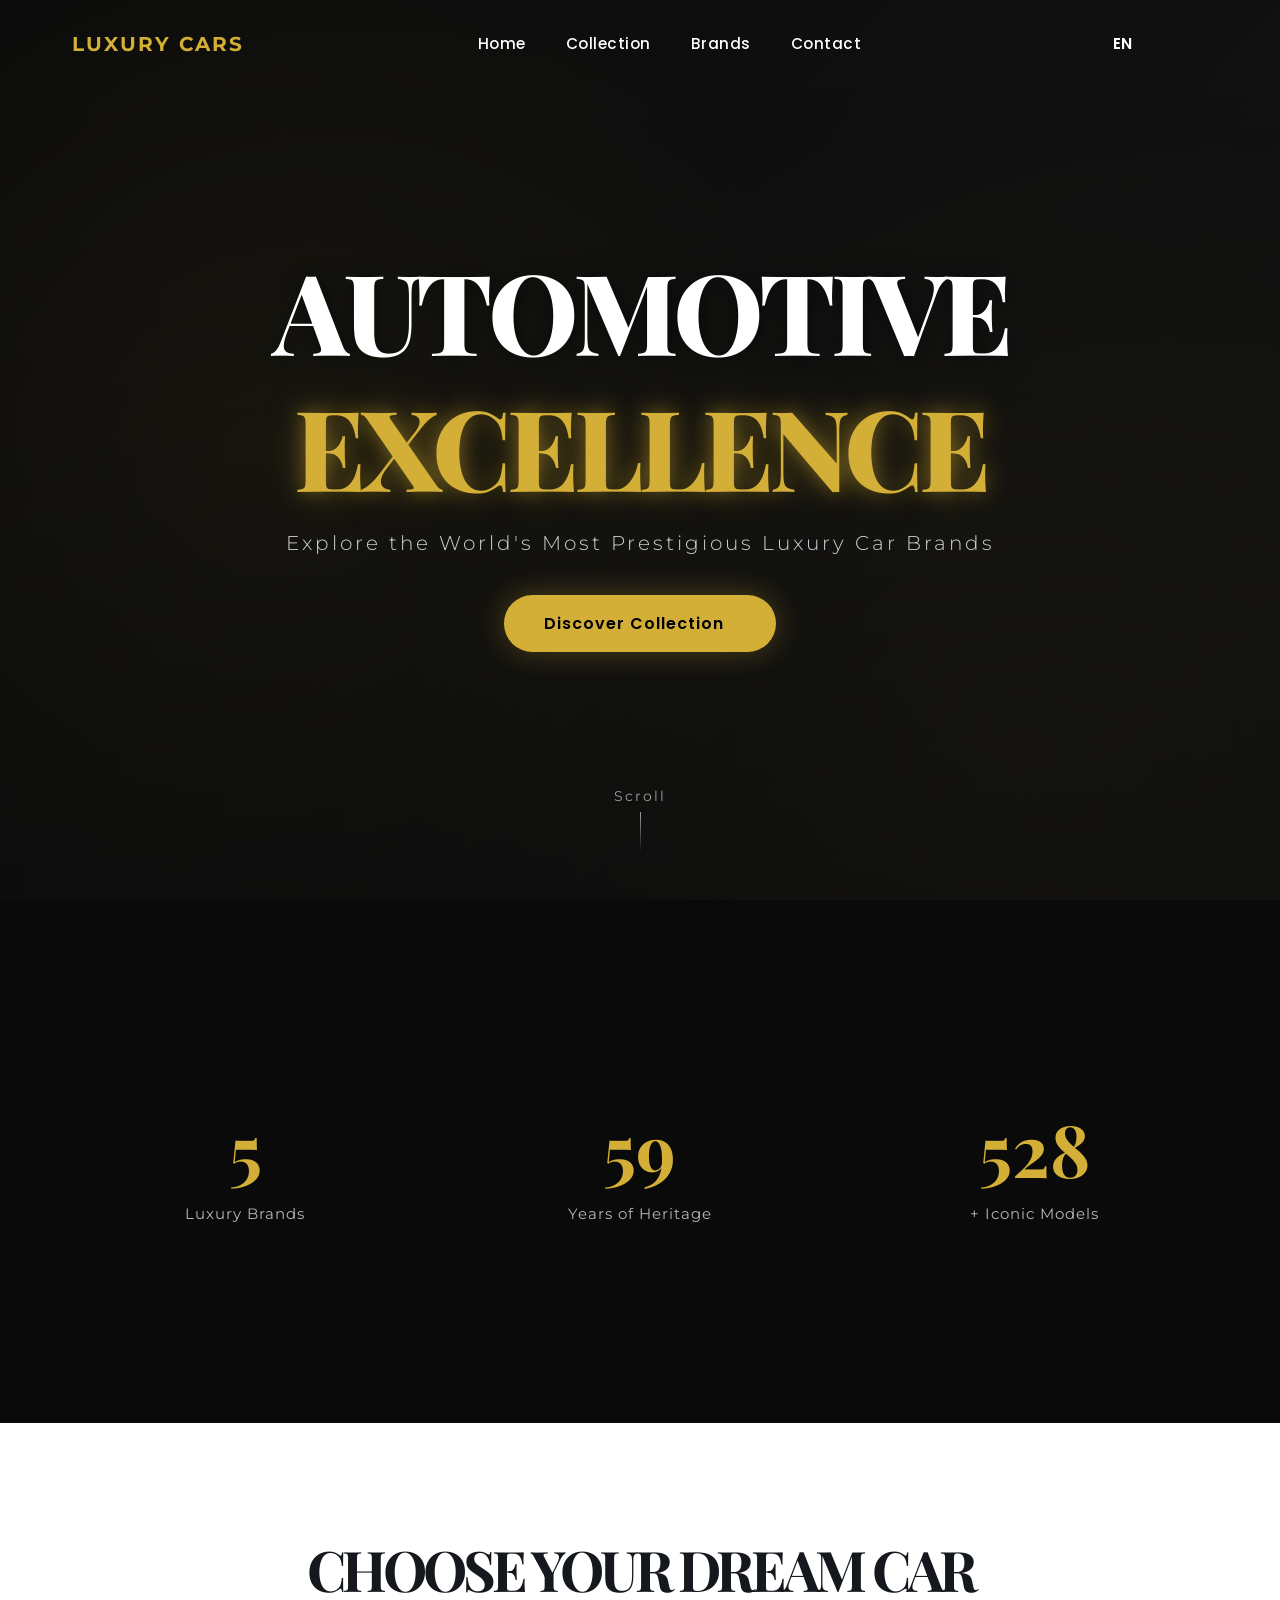
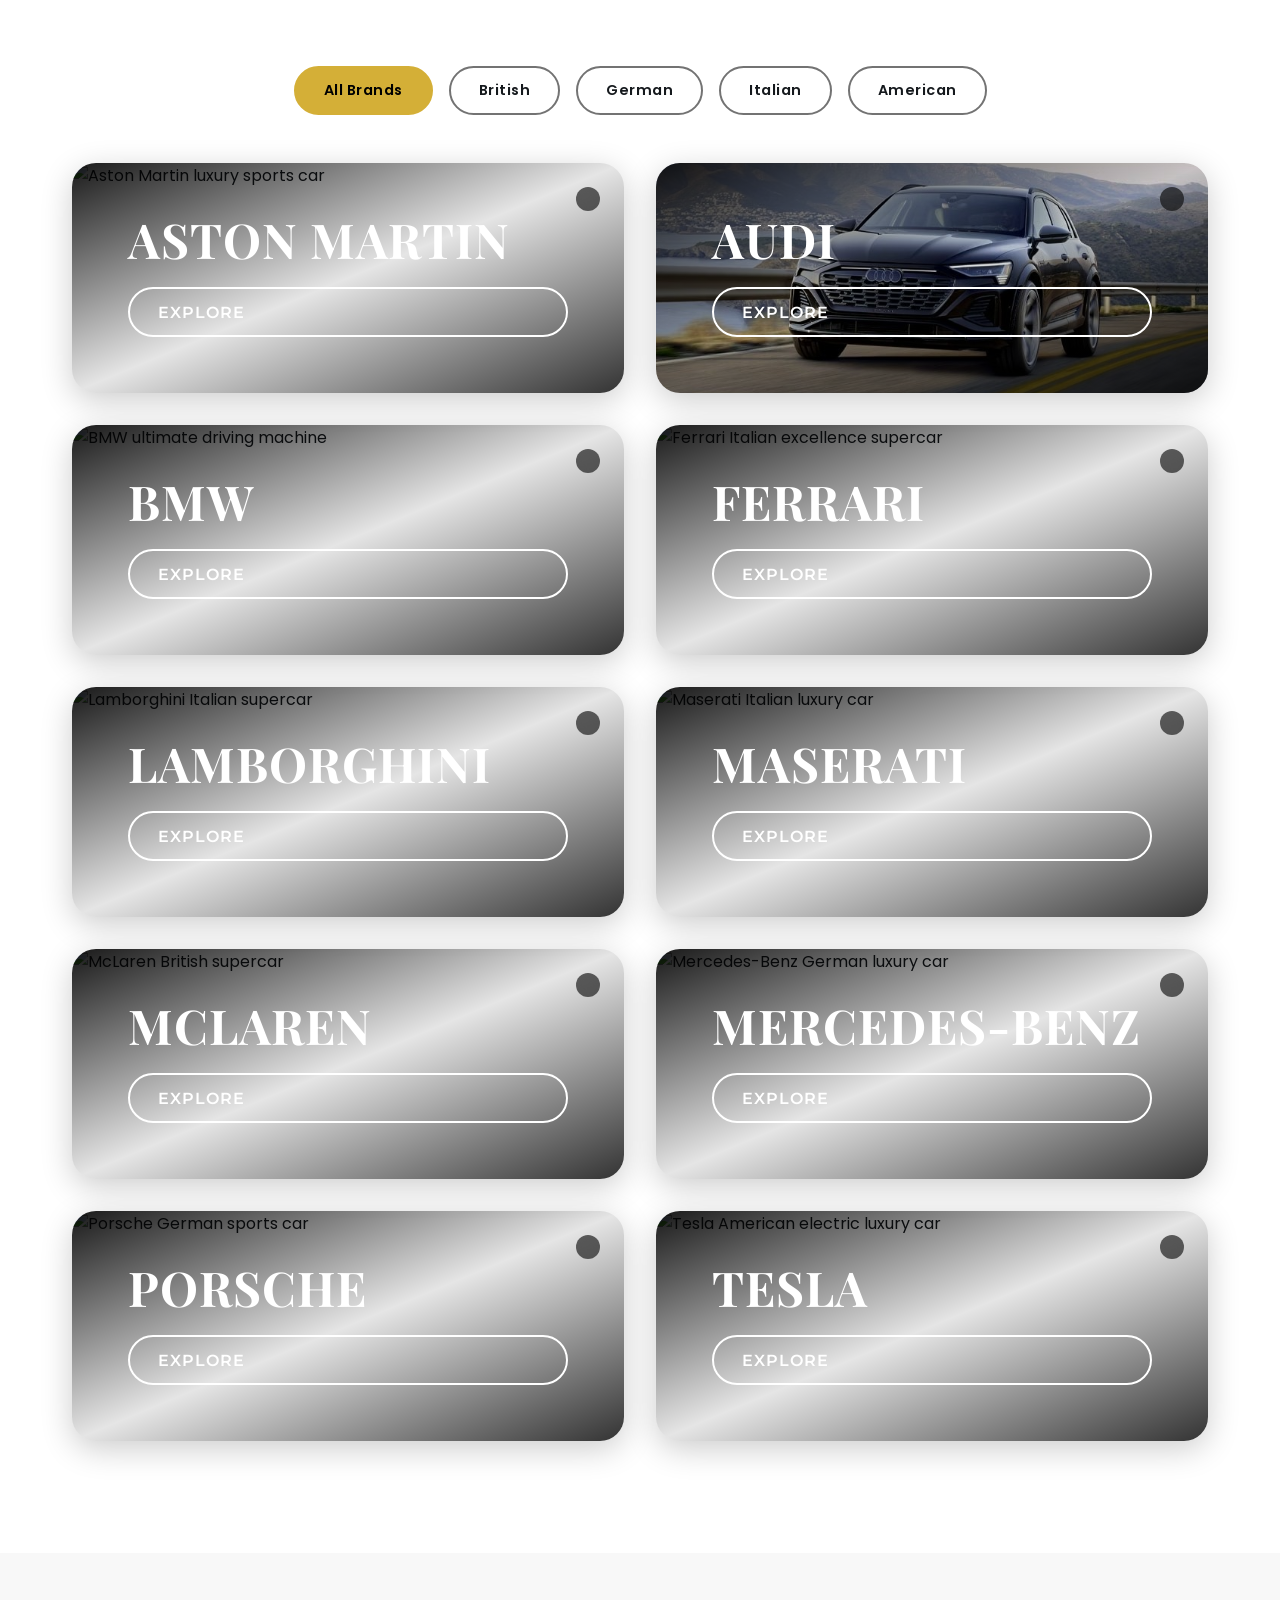
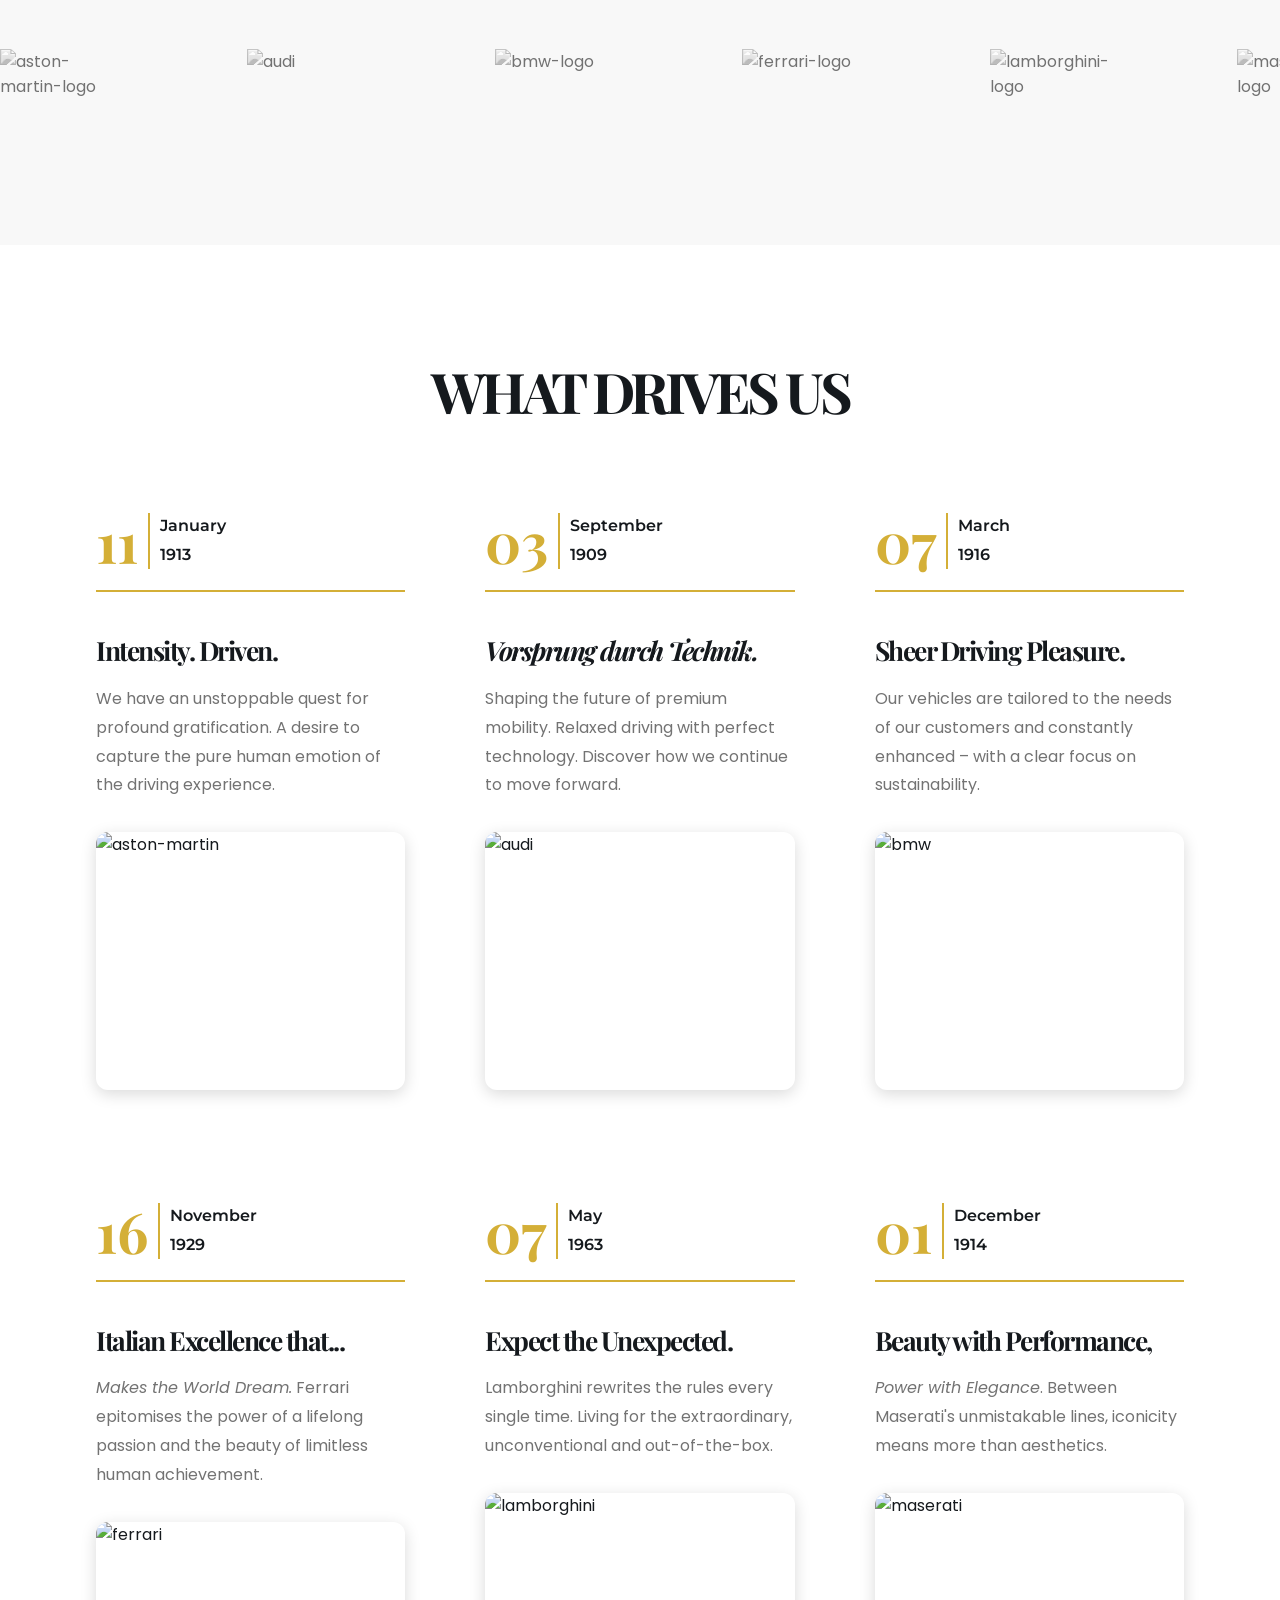
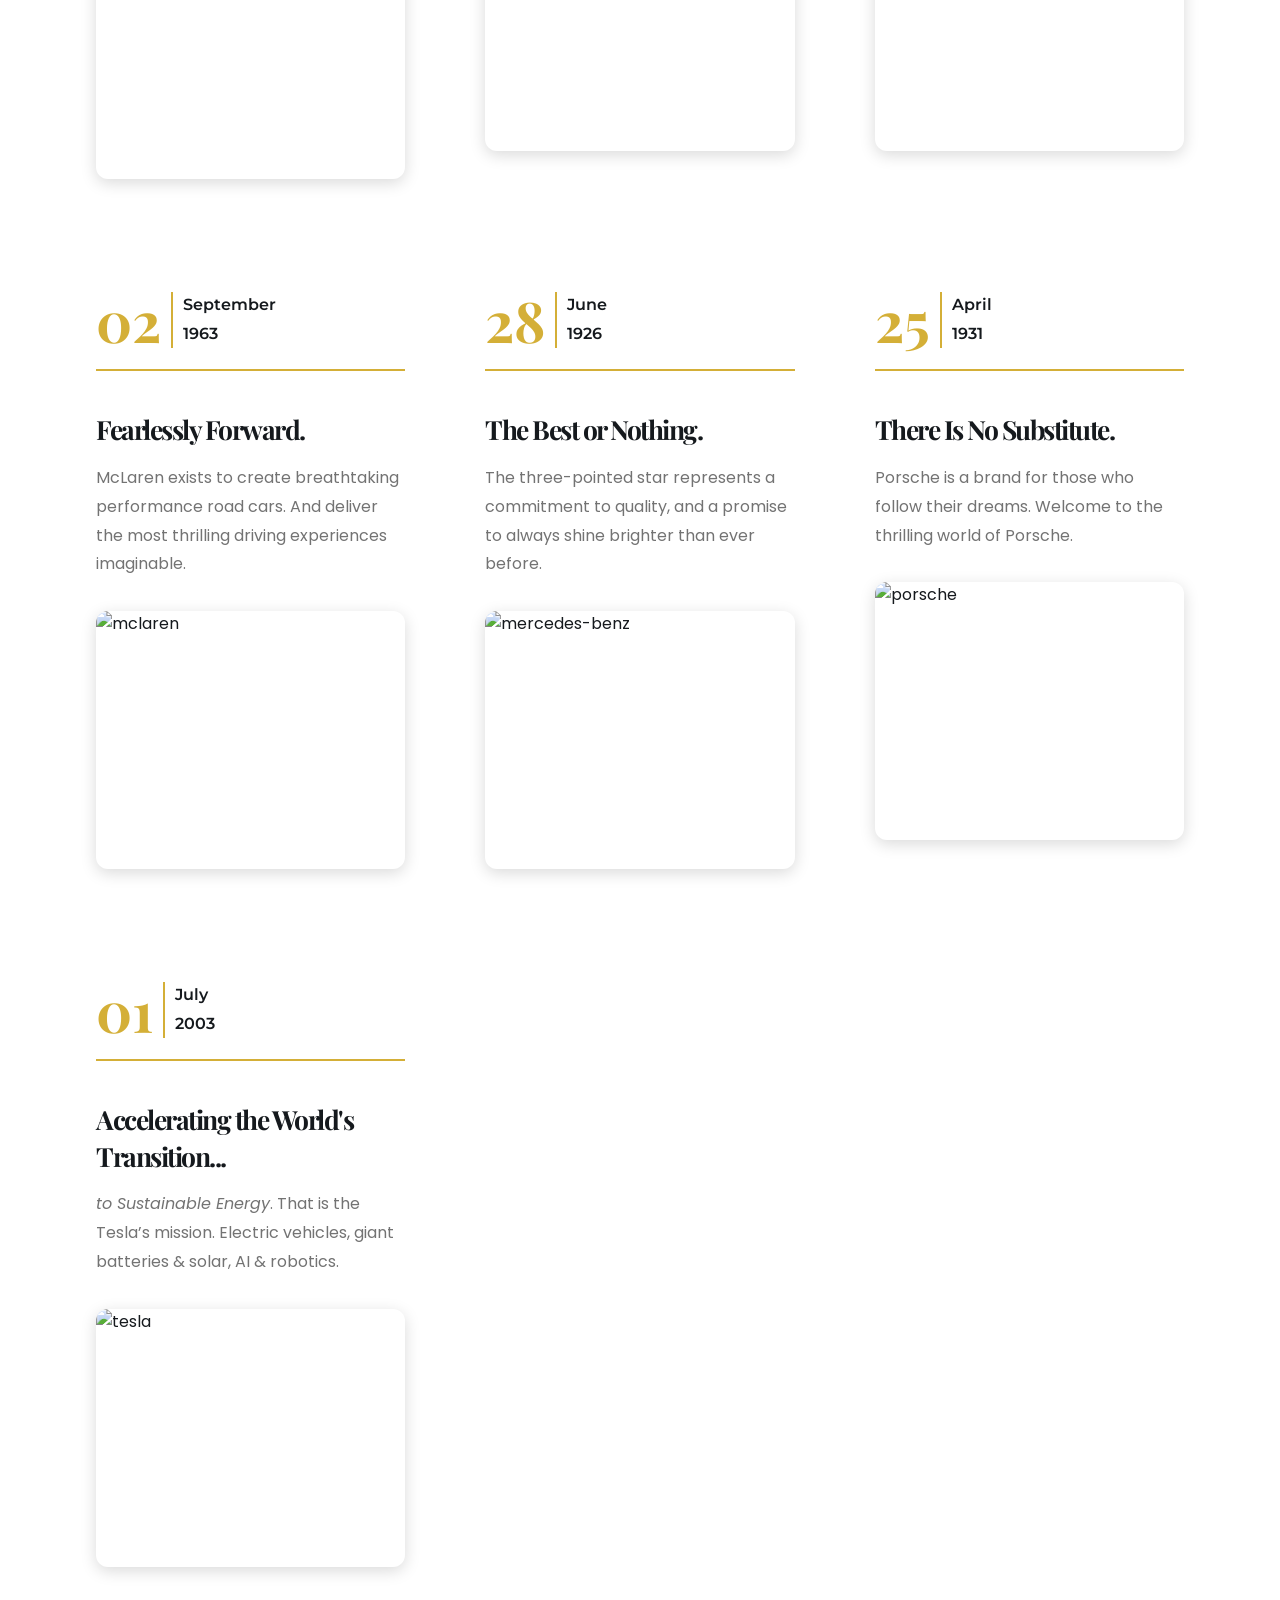
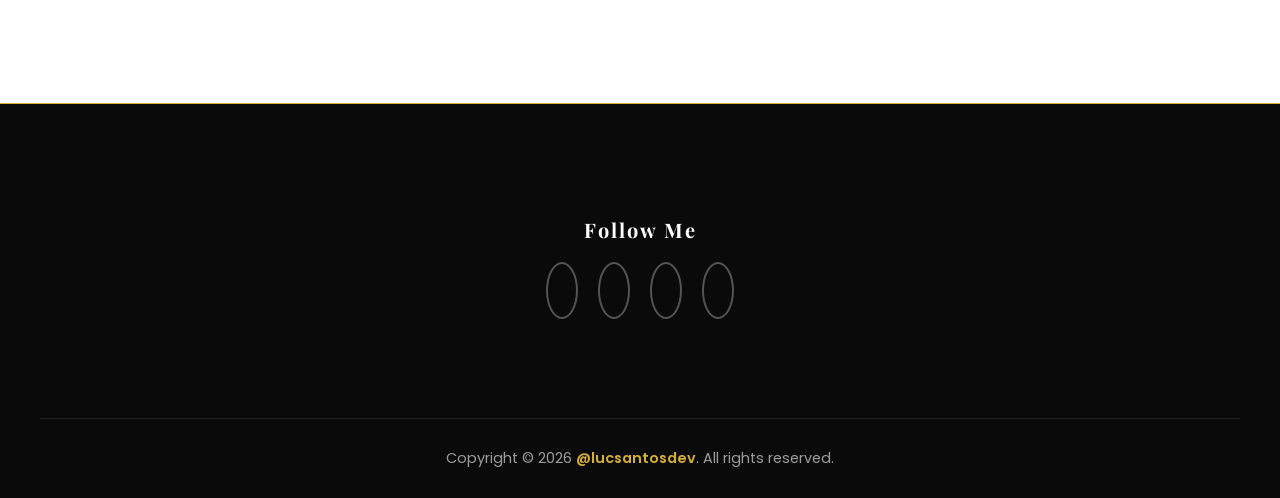
==== commit 1461aa51: "feat: modern and elegant redesign page" ====
--- a/index.html
+++ b/index.html
@@ -3,100 +3,284 @@
 <head>
     <meta charset="UTF-8">
     <meta name="viewport" content="width=device-width, initial-scale=1.0">
-    <title>Luxury Cars List | By @lucsantosdev</title>
+    <meta name="description" content="Explore the world's most prestigious luxury car brands. Discover Aston Martin, Ferrari, Lamborghini, McLaren, Porsche, and more. Your gateway to automotive excellence.">
+    <meta name="keywords" content="luxury cars, supercars, exotic cars, Aston Martin, Ferrari, Lamborghini, McLaren, Porsche, Mercedes-Benz, BMW, Audi, Tesla, Maserati">
+    <meta name="author" content="@lucsantosdev">
+    
+    <!-- Open Graph / Facebook -->
+    <meta property="og:type" content="website">
+    <meta property="og:title" content="Luxury Cars Collection - Explore Premium Automotive Excellence">
+    <meta property="og:description" content="Discover the world's most prestigious luxury car brands and their iconic heritage.">
+    <meta property="og:url" content="https://luxury-cars-collection.com">
+    
+    <!-- Twitter -->
+    <meta property="twitter:card" content="summary_large_image">
+    <meta property="twitter:title" content="Luxury Cars Collection - Explore Premium Automotive Excellence">
+    <meta property="twitter:description" content="Discover the world's most prestigious luxury car brands and their iconic heritage.">
+    
+    <title>Luxury Cars Collection | Explore Premium Automotive Excellence</title>
     <link rel="icon" type="image/x-icon" href="/assets/img/favicon.png"> <!-- Luxury icons created by Nsit - Flaticon (https://www.flaticon.com/free-icons/luxury) -->
+    
+    <!-- Fonts -->
+    <link rel="preconnect" href="https://fonts.googleapis.com">
+    <link rel="preconnect" href="https://fonts.gstatic.com" crossorigin>
+    <link href="https://fonts.googleapis.com/css2?family=Playfair+Display:wght@400;500;600;700;800;900&family=Montserrat:wght@300;400;500;600;700;800&family=Poppins:wght@300;400;500;600;700&display=swap" rel="stylesheet">
     <link href="https://cdn.jsdelivr.net/npm/remixicon@4.5.0/fonts/remixicon.css" rel="stylesheet" />
     <link rel="stylesheet" href="/assets/css/style.css">
 </head>
 <body>
+    <!-- NAVIGATION BAR -->
+    <nav class="navbar" id="navbar">
+        <div class="nav__container">
+            <a href="#home" class="nav__logo">
+                <span>LUXURY CARS</span>
+            </a>
+            <div class="nav__links">
+                <a href="#home">Home</a>
+                <a href="#collection">Collection</a>
+                <a href="#brands">Brands</a>
+                <a href="#footer">Contact</a>
+            </div>
+            <div class="nav__actions">
+                <div class="nav__language">
+                    <button class="language__toggle" id="languageToggle" aria-label="Change language">
+                        <i class="ri-global-line"></i>
+                        <span>EN</span>
+                    </button>
+                    <div class="language__dropdown" id="languageDropdown">
+                        <a href="index.html" class="language__option active">
+                            <span class="flag">🇺🇸</span>
+                            <span>English</span>
+                        </a>
+                        <a href="pt.html" class="language__option">
+                            <span class="flag">🇧🇷</span>
+                            <span>Português</span>
+                        </a>
+                        <a href="es.html" class="language__option">
+                            <span class="flag">🇪🇸</span>
+                            <span>Español</span>
+                        </a>
+                    </div>
+                </div>
+                <button class="nav__favorites" id="favoritesBtn" aria-label="View favorites">
+                    <i class="ri-heart-line"></i>
+                    <span class="favorites__count" id="favoritesCount">0</span>
+                </button>
+                <button class="nav__search" id="searchToggle" aria-label="Toggle search">
+                    <i class="ri-search-line"></i>
+                </button>
+                <button class="nav__toggle" id="navToggle" aria-label="Toggle menu">
+                    <i class="ri-menu-line"></i>
+                </button>
+            </div>
+        </div>
+        <!-- Search Bar -->
+        <div class="search__container" id="searchContainer">
+            <div class="search__wrapper">
+                <i class="ri-search-line"></i>
+                <input type="text" id="searchInput" placeholder="Search brands..." aria-label="Search luxury car brands">
+                <button class="search__close" id="searchClose" aria-label="Close search">
+                    <i class="ri-close-line"></i>
+                </button>
+            </div>
+        </div>
+    </nav>
+
+    <!-- HERO SECTION -->
+    <section class="hero" id="home">
+        <div class="hero__overlay"></div>
+        <div class="hero__content">
+            <div class="hero__text" data-aos="fade-up">
+                <h1 class="hero__title">
+                    <span class="hero__title-line">AUTOMOTIVE</span>
+                    <span class="hero__title-line hero__title-line--gold">EXCELLENCE</span>
+                </h1>
+                <p class="hero__subtitle">Explore the World's Most Prestigious Luxury Car Brands</p>
+                <a href="#collection" class="hero__cta">
+                    <span>Discover Collection</span>
+                    <i class="ri-arrow-down-line"></i>
+                </a>
+            </div>
+        </div>
+        <div class="hero__scroll">
+            <span>Scroll</span>
+            <div class="hero__scroll-line"></div>
+        </div>
+    </section>
+
+    <!-- STATS SECTION -->
+    <section class="stats__section">
+        <div class="section__container stats__container">
+            <div class="stat__item" data-aos="fade-up" data-aos-delay="100">
+                <h3 class="stat__number" data-target="10">0</h3>
+                <p class="stat__label">Luxury Brands</p>
+            </div>
+            <div class="stat__item" data-aos="fade-up" data-aos-delay="200">
+                <h3 class="stat__number" data-target="113">0</h3>
+                <p class="stat__label">Years of Heritage</p>
+            </div>
+            <div class="stat__item" data-aos="fade-up" data-aos-delay="300">
+                <h3 class="stat__number" data-target="1000">0</h3>
+                <p class="stat__label">+ Iconic Models</p>
+            </div>
+        </div>
+    </section>
+
     <!-- BRAND CAR LIST -->
-    <section class="section__container list__container" id="list">
-        <h2 class="section__title">CHOOSE YOUR DREAM CAR</h2>
+    <section class="section__container list__container" id="collection">
+        <h2 class="section__title" data-aos="fade-up">CHOOSE YOUR DREAM CAR</h2>
+        <div class="filter__container" data-aos="fade-up" data-aos-delay="100">
+            <button class="filter__btn active" data-filter="all">All Brands</button>
+            <button class="filter__btn" data-filter="british">British</button>
+            <button class="filter__btn" data-filter="german">German</button>
+            <button class="filter__btn" data-filter="italian">Italian</button>
+            <button class="filter__btn" data-filter="american">American</button>
+        </div>
         <div class="list__grid">
             <!-- BRAND LIST - ASTON MARTIN -->
-            <div class="list__card">
-                <img src="assets/img/aston-martin/list.jpg" alt="aston-martin">
+            <div class="list__card" data-brand="british" data-aos="fade-up" data-aos-delay="100">
+                <img src="assets/img/aston-martin/list.jpg" alt="Aston Martin luxury sports car" loading="lazy">
+                <button class="favorite__btn" data-brand="Aston Martin" aria-label="Add Aston Martin to favorites">
+                    <i class="ri-heart-line"></i>
+                </button>
                 <div class="list__brand">
                     <h4>ASTON MARTIN</h4>
-                    <a href="assets/under-dev-notice.html"><i class="ri-arrow-right-line"></i></a>
+                    <a href="assets/under-dev-notice.html" aria-label="Explore Aston Martin collection">
+                        <span>Explore</span>
+                        <i class="ri-arrow-right-line"></i>
+                    </a>
                 </div>
             </div>
             <!-- BRAND LIST - AUDI -->
-            <div class="list__card">
-                <img src="assets/img/audi/list.jpg" alt="audi">
+            <div class="list__card" data-brand="german" data-aos="fade-up" data-aos-delay="200">
+                <img src="assets/img/audi/list.jpg" alt="Audi luxury performance car" loading="lazy">
+                <button class="favorite__btn" data-brand="Audi" aria-label="Add Audi to favorites">
+                    <i class="ri-heart-line"></i>
+                </button>
                 <div class="list__brand">
                     <h4>AUDI</h4>
-                    <a href="assets/under-dev-notice.html"><i class="ri-arrow-right-line"></i></a>
+                    <a href="assets/under-dev-notice.html" aria-label="Explore Audi collection">
+                        <span>Explore</span>
+                        <i class="ri-arrow-right-line"></i>
+                    </a>
                 </div>
             </div>
             <!-- BRAND LIST - BMW -->
-            <div class="list__card">
-                <img src="assets/img/bmw/list.jpg" alt="bmw">
+            <div class="list__card" data-brand="german" data-aos="fade-up" data-aos-delay="300">
+                <img src="assets/img/bmw/list.jpg" alt="BMW ultimate driving machine" loading="lazy">
+                <button class="favorite__btn" data-brand="BMW" aria-label="Add BMW to favorites">
+                    <i class="ri-heart-line"></i>
+                </button>
                 <div class="list__brand">
                     <h4>BMW</h4>
-                    <a href="assets/under-dev-notice.html"><i class="ri-arrow-right-line"></i></a>
+                    <a href="assets/under-dev-notice.html" aria-label="Explore BMW collection">
+                        <span>Explore</span>
+                        <i class="ri-arrow-right-line"></i>
+                    </a>
                 </div>
             </div>
             <!-- BRAND LIST - FERRARI -->
-            <div class="list__card">
-                <img src="assets/img/ferrari/list.jpg" alt="ferrari">
+            <div class="list__card" data-brand="italian" data-aos="fade-up" data-aos-delay="100">
+                <img src="assets/img/ferrari/list.jpg" alt="Ferrari Italian excellence supercar" loading="lazy">
+                <button class="favorite__btn" data-brand="Ferrari" aria-label="Add Ferrari to favorites">
+                    <i class="ri-heart-line"></i>
+                </button>
                 <div class="list__brand">
                     <h4>FERRARI</h4>
-                    <a href="assets/under-dev-notice.html"><i class="ri-arrow-right-line"></i></a>
+                    <a href="assets/under-dev-notice.html" aria-label="Explore Ferrari collection">
+                        <span>Explore</span>
+                        <i class="ri-arrow-right-line"></i>
+                    </a>
                 </div>
             </div>
             <!-- BRAND LIST - LAMBORGHINI -->
-            <div class="list__card">
-                <img src="assets/img/lamborghini/list.jpeg" alt="lamborghini">
+            <div class="list__card" data-brand="italian" data-aos="fade-up" data-aos-delay="200">
+                <img src="assets/img/lamborghini/list.jpeg" alt="Lamborghini Italian supercar" loading="lazy">
+                <button class="favorite__btn" data-brand="Lamborghini" aria-label="Add Lamborghini to favorites">
+                    <i class="ri-heart-line"></i>
+                </button>
                 <div class="list__brand">
                     <h4>LAMBORGHINI</h4>
-                    <a href="assets/under-dev-notice.html"><i class="ri-arrow-right-line"></i></a>
+                    <a href="assets/under-dev-notice.html" aria-label="Explore Lamborghini collection">
+                        <span>Explore</span>
+                        <i class="ri-arrow-right-line"></i>
+                    </a>
                 </div>
             </div>
             <!-- BRAND LIST - MASERATI -->
-            <div class="list__card">
-                <img src="assets/img/maserati/list.jpg" alt="maserati">
+            <div class="list__card" data-brand="italian" data-aos="fade-up" data-aos-delay="300">
+                <img src="assets/img/maserati/list.jpg" alt="Maserati Italian luxury car" loading="lazy">
+                <button class="favorite__btn" data-brand="Maserati" aria-label="Add Maserati to favorites">
+                    <i class="ri-heart-line"></i>
+                </button>
                 <div class="list__brand">
                     <h4>MASERATI</h4>
-                    <a href="assets/under-dev-notice.html"><i class="ri-arrow-right-line"></i></a>
+                    <a href="assets/under-dev-notice.html" aria-label="Explore Maserati collection">
+                        <span>Explore</span>
+                        <i class="ri-arrow-right-line"></i>
+                    </a>
                 </div>
             </div>
             <!-- BRAND LIST - MCLAREN -->
-            <div class="list__card">
-                <img src="assets/img/mclaren/list.jpg" alt="mclaren">
+            <div class="list__card" data-brand="british" data-aos="fade-up" data-aos-delay="100">
+                <img src="assets/img/mclaren/list.jpg" alt="McLaren British supercar" loading="lazy">
+                <button class="favorite__btn" data-brand="McLaren" aria-label="Add McLaren to favorites">
+                    <i class="ri-heart-line"></i>
+                </button>
                 <div class="list__brand">
                     <h4>MCLAREN</h4>
-                    <a href="brands-car-list/mclaren/index.html"><i class="ri-arrow-right-line"></i></a>
+                    <a href="brands-car-list/mclaren/index.html" aria-label="Explore McLaren collection">
+                        <span>Explore</span>
+                        <i class="ri-arrow-right-line"></i>
+                    </a>
                 </div>
             </div>
             <!-- BRAND LIST - MERCEDES-BENZ -->
-            <div class="list__card">
-                <img src="assets/img/mercedes-benz/list.jpg" alt="mercedes-benz">
+            <div class="list__card" data-brand="german" data-aos="fade-up" data-aos-delay="200">
+                <img src="assets/img/mercedes-benz/list.jpg" alt="Mercedes-Benz German luxury car" loading="lazy">
+                <button class="favorite__btn" data-brand="Mercedes-Benz" aria-label="Add Mercedes-Benz to favorites">
+                    <i class="ri-heart-line"></i>
+                </button>
                 <div class="list__brand">
                     <h4>MERCEDES-BENZ</h4>
-                    <a href="assets/under-dev-notice.html"><i class="ri-arrow-right-line"></i></a>
+                    <a href="assets/under-dev-notice.html" aria-label="Explore Mercedes-Benz collection">
+                        <span>Explore</span>
+                        <i class="ri-arrow-right-line"></i>
+                    </a>
                 </div>
             </div>
             <!-- BRAND LIST - PORSCHE -->
-            <div class="list__card">
-                <img src="assets/img/porsche/list.jpg" alt="porsche">
+            <div class="list__card" data-brand="german" data-aos="fade-up" data-aos-delay="300">
+                <img src="assets/img/porsche/list.jpg" alt="Porsche German sports car" loading="lazy">
+                <button class="favorite__btn" data-brand="Porsche" aria-label="Add Porsche to favorites">
+                    <i class="ri-heart-line"></i>
+                </button>
                 <div class="list__brand">
                     <h4>PORSCHE</h4>
-                    <a href="assets/under-dev-notice.html"><i class="ri-arrow-right-line"></i></a>
+                    <a href="assets/under-dev-notice.html" aria-label="Explore Porsche collection">
+                        <span>Explore</span>
+                        <i class="ri-arrow-right-line"></i>
+                    </a>
                 </div>
             </div>
             <!-- BRAND LIST - TESLA -->
-            <div class="list__card">
-                <img src="assets/img/tesla/list.jpg" alt="tesla">
+            <div class="list__card" data-brand="american" data-aos="fade-up" data-aos-delay="100">
+                <img src="assets/img/tesla/list.jpg" alt="Tesla American electric luxury car" loading="lazy">
+                <button class="favorite__btn" data-brand="Tesla" aria-label="Add Tesla to favorites">
+                    <i class="ri-heart-line"></i>
+                </button>
                 <div class="list__brand">
                     <h4>TESLA</h4>
-                    <a href="assets/under-dev-notice.html/"><i class="ri-arrow-right-line"></i></a>
+                    <a href="assets/under-dev-notice.html" aria-label="Explore Tesla collection">
+                        <span>Explore</span>
+                        <i class="ri-arrow-right-line"></i>
+                    </a>
                 </div>
             </div>
         </div>
     </section>
     <!-- BRAND SEPARATOR LINE -->
-    <section class="line__container">
+    <section class="line__container" id="brands" data-aos="fade-up">
         <div class="line__wrapper">
             <img src="assets/img/aston-martin/logo.svg" alt="aston-martin-logo">
             <img src="assets/img/audi/logo.png" alt="audi">
@@ -112,10 +296,10 @@
     </section>
     <!-- BRAND LINKS -->
     <section class="section__container link__container">
-        <h2 class="section__title">WHAT DRIVES US</h2>
+        <h2 class="section__title" data-aos="fade-up">WHAT DRIVES US</h2>
         <div class="link__grid">
             <!-- BRAND LINK - ASTON MARTIN -->
-            <div class="link__card">
+            <div class="link__card" data-aos="fade-up" data-aos-delay="100">
                 <div class="link__date">
                     <span>11</span>
                     <div>
@@ -128,7 +312,7 @@
                 <a href="https://www.astonmartin.com/en" target="_blank"><img src="assets/img/aston-martin/link.jpg" alt="aston-martin"></a>
             </div>
             <!-- BRAND LINK - AUDI -->
-            <div class="link__card">
+            <div class="link__card" data-aos="fade-up" data-aos-delay="200">
                 <div class="link__date">
                     <span>03</span>
                     <div>
@@ -141,7 +325,7 @@
                 <a href="https://www.audiusa.com/en/" target="_blank"><img src="assets/img/audi/link.jpg" alt="audi"></a>
             </div>
             <!-- BRAND LINK - BMW -->
-            <div class="link__card">
+            <div class="link__card" data-aos="fade-up" data-aos-delay="300">
                 <div class="link__date">
                     <span>07</span>
                     <div>
@@ -247,7 +431,7 @@
         </div>
     </section>
     <!-- FOOTER (PERSONAL INFO) -->
-    <footer>
+    <footer id="footer">
         <div class="section__container footer__container">
           <div class="footer__col">
             <h4>Follow Me</h4>  
@@ -271,6 +455,31 @@
           Copyright © 2026 <span><a href="https://github.com/lucsantosdev/luxury-cars-collection" target="_blank">@lucsantosdev</a></span>. All rights reserved.
         </div>
     </footer>
+
+    <!-- BACK TO TOP BUTTON -->
+    <button class="back-to-top" id="backToTop" aria-label="Back to top">
+        <i class="ri-arrow-up-line"></i>
+    </button>
+
+    <!-- FAVORITES MODAL -->
+    <div class="favorites__modal" id="favoritesModal">
+        <div class="favorites__modal-content">
+            <div class="favorites__modal-header">
+                <h3>Your Favorites</h3>
+                <button class="favorites__modal-close" id="modalClose" aria-label="Close favorites">
+                    <i class="ri-close-line"></i>
+                </button>
+            </div>
+            <div class="favorites__modal-body" id="favoritesList">
+                <p class="favorites__empty">No favorites yet. Start exploring!</p>
+            </div>
+        </div>
+    </div>
+
+    <!-- AOS Animation Library -->
+    <link href="https://unpkg.com/aos@2.3.1/dist/aos.css" rel="stylesheet">
+    <script src="https://unpkg.com/aos@2.3.1/dist/aos.js"></script>
+    
     <script src="assets/js/main.js"></script>
 </body>
 </html>
--- a/assets/css/style.css
+++ b/assets/css/style.css
@@ -1,102 +1,688 @@
 /* GLOBAL STYLES */
-@import url('https://fonts.googleapis.com/css2?family=Poppins:ital,wght@0,100;0,200;0,300;0,400;0,500;0,600;0,700;0,800;0,900;1,100;1,200;1,300;1,400;1,500;1,600;1,700;1,800;1,900&display=swap');
-
 :root {
-    --primary-color: #f5b754;
+    --primary-color: #D4AF37;
+    --primary-dark: #B8941F;
+    --primary-light: #F4E4B8;
     --text-dark: #15191d;
     --text-light: #737373;
     --white: #ffffff;
+    --black: #000000;
+    --bg-dark: #0a0a0a;
+    --bg-light: #f8f8f8;
     --max-width: 1200px;
-    --title-font: "Syncopate", sans-serif;
-}
+    --header-height: 80px;
+    --title-font: "Playfair Display", serif;
+    --body-font: "Poppins", sans-serif;
+    --accent-font: "Montserrat", sans-serif;
+    --transition: all 0.4s cubic-bezier(0.4, 0, 0.2, 1);
+    --shadow-sm: 0 2px 8px rgba(0, 0, 0, 0.1);
+    --shadow-md: 0 4px 16px rgba(0, 0, 0, 0.15);
+    --shadow-lg: 0 8px 32px rgba(0, 0, 0, 0.2);
+    --shadow-gold: 0 0 30px rgba(212, 175, 55, 0.3);
+}
+
 * {
     padding: 0;
     margin: 0;
     box-sizing: border-box;
 }
-html,
+
+html {
+    scroll-behavior: smooth;
+    scroll-padding-top: var(--header-height);
+}
+
 body {
-  scroll-behavior: smooth;
-}
-body {
-    font-family: "Poppins", sans-serif;
+    font-family: var(--body-font);
+    background-color: var(--white);
+    color: var(--text-dark);
+    overflow-x: hidden;
+}
+
+::selection {
+    background-color: var(--primary-color);
+    color: var(--white);
 }
 img {
     display: flex;
     width: 100%;
-}
+    height: auto;
+}
+
 a {
     text-decoration: none;
-    transition: 0.3s;
-}
+    transition: var(--transition);
+    color: inherit;
+}
+
 ul {
     list-style: none;
 }
+
+button {
+    border: none;
+    background: none;
+    cursor: pointer;
+    font-family: inherit;
+    transition: var(--transition);
+}
+
 .section__container {
     max-width: var(--max-width);
     margin: auto;
-    padding: 3rem 1rem;
+    padding: 5rem 1rem;
 }
 
 @media (min-width: 768px) {
     .section__container {
-        padding: 5rem 1rem;
-    }
-}
+        padding: 7rem 2rem;
+    }
+}
+
 .section__title {
-    font-size: 2rem;
+    font-size: 2.5rem;
     font-weight: 700;
     font-family: var(--title-font);
     color: var(--text-dark);
     letter-spacing: -2px;
-    line-height: 2.5rem;
+    line-height: 1.2;
+    text-transform: uppercase;
 }
 
 @media (min-width: 480px) {
     .section__title {
-        font-size: 2.5rem;
+        font-size: 3rem;
         letter-spacing: -3px;
-        line-height: 3rem;
     }
 }
 
 @media (min-width: 768px) {
     .section__title {
-        font-size: 3.25rem;
+        font-size: 3.5rem;
+        letter-spacing: -4px;
+    }
+}
+
+/* NAVIGATION BAR */
+.navbar {
+    position: fixed;
+    top: 0;
+    left: 0;
+    width: 100%;
+    z-index: 1000;
+    background-color: transparent;
+    transition: var(--transition);
+}
+
+.navbar.scrolled {
+    background-color: rgba(10, 10, 10, 0.95);
+    backdrop-filter: blur(10px);
+    box-shadow: var(--shadow-md);
+}
+
+.nav__container {
+    max-width: var(--max-width);
+    margin: 0 auto;
+    padding: 1.5rem 1rem;
+    display: flex;
+    align-items: center;
+    justify-content: space-between;
+}
+
+@media (min-width: 768px) {
+    .nav__container {
+        padding: 1.5rem 2rem;
+    }
+}
+
+.nav__logo {
+    display: flex;
+    align-items: center;
+    gap: 0.5rem;
+    font-size: 1.25rem;
+    font-weight: 700;
+    font-family: var(--accent-font);
+    color: var(--primary-color);
+    letter-spacing: 2px;
+}
+
+.nav__logo i {
+    font-size: 1.75rem;
+    color: var(--primary-color);
+}
+
+.nav__links {
+    display: none;
+    gap: 2.5rem;
+}
+
+@media (min-width: 768px) {
+    .nav__links {
+        display: flex;
+    }
+}
+
+.nav__links a {
+    color: var(--white);
+    font-weight: 500;
+    font-size: 0.95rem;
+    letter-spacing: 0.5px;
+    position: relative;
+}
+
+.nav__links a::after {
+    content: '';
+    position: absolute;
+    bottom: -5px;
+    left: 0;
+    width: 0;
+    height: 2px;
+    background-color: var(--primary-color);
+    transition: var(--transition);
+}
+
+.nav__links a:hover::after {
+    width: 100%;
+}
+
+.nav__actions {
+    display: flex;
+    align-items: center;
+    gap: 1rem;
+}
+
+.nav__language {
+    position: relative;
+}
+
+.language__toggle {
+    display: flex;
+    align-items: center;
+    gap: 0.4rem;
+    color: var(--white);
+    font-size: 0.95rem;
+    font-weight: 600;
+    padding: 0.5rem 0.75rem;
+    border-radius: 8px;
+    transition: var(--transition);
+}
+
+.language__toggle:hover {
+    background-color: rgba(255, 255, 255, 0.1);
+    color: var(--primary-color);
+}
+
+.language__toggle i {
+    font-size: 1.2rem;
+}
+
+.language__dropdown {
+    position: absolute;
+    top: calc(100% + 0.5rem);
+    right: 0;
+    background-color: rgba(10, 10, 10, 0.98);
+    backdrop-filter: blur(10px);
+    border: 1px solid rgba(255, 255, 255, 0.1);
+    border-radius: 12px;
+    padding: 0.5rem;
+    min-width: 180px;
+    opacity: 0;
+    visibility: hidden;
+    transform: translateY(-10px);
+    transition: var(--transition);
+    box-shadow: var(--shadow-lg);
+    z-index: 100;
+}
+
+.language__dropdown.active {
+    opacity: 1;
+    visibility: visible;
+    transform: translateY(0);
+}
+
+.language__option {
+    display: flex;
+    align-items: center;
+    gap: 0.75rem;
+    padding: 0.75rem 1rem;
+    color: var(--white);
+    border-radius: 8px;
+    transition: var(--transition);
+    font-size: 0.95rem;
+}
+
+.language__option:hover {
+    background-color: rgba(255, 255, 255, 0.1);
+    color: var(--primary-color);
+}
+
+.language__option.active {
+    background-color: rgba(212, 175, 55, 0.15);
+    color: var(--primary-color);
+}
+
+.language__option .flag {
+    font-size: 1.3rem;
+}
+
+.nav__favorites,
+.nav__search,
+.nav__toggle {
+    color: var(--white);
+    font-size: 1.4rem;
+    padding: 0.5rem;
+    border-radius: 50%;
+    position: relative;
+}
+
+.nav__favorites:hover,
+.nav__search:hover,
+.nav__toggle:hover {
+    color: var(--primary-color);
+    transform: scale(1.1);
+}
+
+.favorites__count {
+    position: absolute;
+    top: 0;
+    right: 0;
+    background-color: var(--primary-color);
+    color: var(--black);
+    font-size: 0.7rem;
+    font-weight: 700;
+    width: 18px;
+    height: 18px;
+    border-radius: 50%;
+    display: flex;
+    align-items: center;
+    justify-content: center;
+}
+
+.favorites__count.hidden {
+    display: none;
+}
+
+.nav__toggle {
+    display: block;
+}
+
+@media (min-width: 768px) {
+    .nav__toggle {
+        display: none;
+    }
+}
+
+/* Search Container */
+.search__container {
+    max-height: 0;
+    overflow: hidden;
+    transition: var(--transition);
+    background-color: rgba(10, 10, 10, 0.98);
+}
+
+.search__container.active {
+    max-height: 100px;
+    border-bottom: 1px solid rgba(255, 255, 255, 0.1);
+}
+
+.search__wrapper {
+    max-width: var(--max-width);
+    margin: 0 auto;
+    padding: 1.5rem 1rem;
+    display: flex;
+    align-items: center;
+    gap: 1rem;
+}
+
+@media (min-width: 768px) {
+    .search__wrapper {
+        padding: 1.5rem 2rem;
+    }
+}
+
+.search__wrapper i {
+    color: var(--primary-color);
+    font-size: 1.5rem;
+}
+
+.search__wrapper input {
+    flex: 1;
+    background: transparent;
+    border: none;
+    outline: none;
+    color: var(--white);
+    font-size: 1.1rem;
+    font-family: var(--body-font);
+}
+
+.search__wrapper input::placeholder {
+    color: var(--text-light);
+}
+
+.search__close {
+    color: var(--white);
+    font-size: 1.5rem;
+    padding: 0.5rem;
+}
+
+.search__close:hover {
+    color: var(--primary-color);
+}
+
+/* HERO SECTION */
+.hero {
+    position: relative;
+    height: 100vh;
+    min-height: 600px;
+    display: flex;
+    align-items: center;
+    justify-content: center;
+    overflow: hidden;
+    background: linear-gradient(135deg, #0a0a0a 0%, #1a1a1a 100%);
+}
+
+.hero::before {
+    content: '';
+    position: absolute;
+    top: 0;
+    left: 0;
+    width: 100%;
+    height: 100%;
+    background-image: 
+        radial-gradient(circle at 20% 50%, rgba(212, 175, 55, 0.1) 0%, transparent 50%),
+        radial-gradient(circle at 80% 80%, rgba(212, 175, 55, 0.08) 0%, transparent 50%);
+    pointer-events: none;
+}
+
+.hero__overlay {
+    position: absolute;
+    top: 0;
+    left: 0;
+    width: 100%;
+    height: 100%;
+    background: linear-gradient(
+        to bottom,
+        rgba(10, 10, 10, 0.3) 0%,
+        rgba(10, 10, 10, 0.7) 100%
+    );
+}
+
+.hero__content {
+    position: relative;
+    z-index: 2;
+    text-align: center;
+    padding: 2rem;
+}
+
+.hero__title {
+    font-family: var(--title-font);
+    font-size: 3rem;
+    font-weight: 800;
+    line-height: 1.1;
+    margin-bottom: 1.5rem;
+    display: flex;
+    flex-direction: column;
+    gap: 0.5rem;
+}
+
+@media (min-width: 480px) {
+    .hero__title {
+        font-size: 4rem;
+    }
+}
+
+@media (min-width: 768px) {
+    .hero__title {
+        font-size: 5.5rem;
+        gap: 0.75rem;
+    }
+}
+
+@media (min-width: 1024px) {
+    .hero__title {
+        font-size: 7rem;
+    }
+}
+
+.hero__title-line {
+    color: var(--white);
+    letter-spacing: -3px;
+    text-shadow: 2px 2px 20px rgba(0, 0, 0, 0.5);
+}
+
+@media (min-width: 768px) {
+    .hero__title-line {
         letter-spacing: -5px;
-        line-height: 4.25rem;
-    }
-}
+    }
+}
+
+.hero__title-line--gold {
+    color: var(--primary-color);
+    text-shadow: 
+        0 0 20px rgba(212, 175, 55, 0.5),
+        0 0 40px rgba(212, 175, 55, 0.3),
+        2px 2px 20px rgba(0, 0, 0, 0.8);
+    animation: shimmer 3s ease-in-out infinite;
+}
+
+@keyframes shimmer {
+    0%, 100% {
+        text-shadow: 
+            0 0 20px rgba(212, 175, 55, 0.5),
+            0 0 40px rgba(212, 175, 55, 0.3),
+            2px 2px 20px rgba(0, 0, 0, 0.8);
+    }
+    50% {
+        text-shadow: 
+            0 0 30px rgba(212, 175, 55, 0.8),
+            0 0 60px rgba(212, 175, 55, 0.5),
+            2px 2px 20px rgba(0, 0, 0, 0.8);
+    }
+}
+
+.hero__subtitle {
+    font-size: 1rem;
+    font-weight: 300;
+    color: rgba(255, 255, 255, 0.8);
+    letter-spacing: 2px;
+    margin-bottom: 2.5rem;
+    font-family: var(--accent-font);
+}
+
+@media (min-width: 480px) {
+    .hero__subtitle {
+        font-size: 1.1rem;
+    }
+}
+
+@media (min-width: 768px) {
+    .hero__subtitle {
+        font-size: 1.25rem;
+        letter-spacing: 3px;
+    }
+}
+
+.hero__cta {
+    display: inline-flex;
+    align-items: center;
+    gap: 0.75rem;
+    padding: 1rem 2.5rem;
+    background-color: var(--primary-color);
+    color: var(--black);
+    font-weight: 600;
+    font-size: 1rem;
+    letter-spacing: 1px;
+    border-radius: 50px;
+    box-shadow: var(--shadow-gold);
+    transition: var(--transition);
+}
+
+.hero__cta:hover {
+    transform: translateY(-3px);
+    box-shadow: 0 10px 40px rgba(212, 175, 55, 0.5);
+}
+
+.hero__cta i {
+    font-size: 1.2rem;
+    animation: bounce 2s ease-in-out infinite;
+}
+
+@keyframes bounce {
+    0%, 100% {
+        transform: translateY(0);
+    }
+    50% {
+        transform: translateY(5px);
+    }
+}
+
+.hero__scroll {
+    position: absolute;
+    bottom: 3rem;
+    left: 50%;
+    transform: translateX(-50%);
+    display: flex;
+    flex-direction: column;
+    align-items: center;
+    gap: 0.5rem;
+    color: rgba(255, 255, 255, 0.6);
+    font-size: 0.85rem;
+    letter-spacing: 2px;
+    font-family: var(--accent-font);
+}
+
+.hero__scroll-line {
+    width: 1px;
+    height: 40px;
+    background: linear-gradient(
+        to bottom,
+        rgba(255, 255, 255, 0.6),
+        transparent
+    );
+    animation: scroll-line 2s ease-in-out infinite;
+}
+
+@keyframes scroll-line {
+    0%, 100% {
+        opacity: 0.3;
+    }
+    50% {
+        opacity: 1;
+    }
+}
+
+/* STATS SECTION */
+.stats__section {
+    background-color: var(--bg-dark);
+    color: var(--white);
+    padding: 4rem 0;
+}
+
+.stats__container {
+    display: grid;
+    grid-template-columns: repeat(auto-fit, minmax(200px, 1fr));
+    gap: 3rem;
+    text-align: center;
+}
+
+.stat__item {
+    padding: 1.5rem;
+}
+
+.stat__number {
+    font-size: 3.5rem;
+    font-weight: 700;
+    font-family: var(--title-font);
+    color: var(--primary-color);
+    margin-bottom: 0.5rem;
+}
+
+@media (min-width: 768px) {
+    .stat__number {
+        font-size: 4.5rem;
+    }
+}
+
+.stat__label {
+    font-size: 0.95rem;
+    color: rgba(255, 255, 255, 0.7);
+    letter-spacing: 1px;
+    font-family: var(--accent-font);
+}
+
+/* FILTER BUTTONS */
+.filter__container {
+    display: flex;
+    flex-wrap: wrap;
+    justify-content: center;
+    gap: 1rem;
+    margin-bottom: 3rem;
+}
+
+.filter__btn {
+    padding: 0.75rem 1.75rem;
+    background-color: transparent;
+    color: var(--text-dark);
+    border: 2px solid var(--text-light);
+    border-radius: 50px;
+    font-weight: 600;
+    font-size: 0.9rem;
+    letter-spacing: 0.5px;
+    transition: var(--transition);
+}
+
+.filter__btn:hover {
+    border-color: var(--primary-color);
+    color: var(--primary-color);
+    transform: translateY(-2px);
+}
+
+.filter__btn.active {
+    background-color: var(--primary-color);
+    color: var(--black);
+    border-color: var(--primary-color);
+}
+
 /* BRAND LIST STYLES */
+.list__container {
+    position: relative;
+}
+
 .list__container .section__title {
     max-width: 700px;
     margin-inline: auto;
-    margin-bottom: 4rem;
+    margin-bottom: 3rem;
     text-align: center;
 }
+
 .list__grid {
     display: grid;
-    gap: 1rem;
-}
+    gap: 1.5rem;
+}
+
 .list__card {
     position: relative;
     isolation: isolate;
     width: 100%;
     max-width: 600px;
     margin-inline: auto;
-    border-radius: 1rem;
+    border-radius: 1.5rem;
     overflow: hidden;
-    box-shadow: 5px 5px 20px rgba(0, 0, 0, 0.2);
+    box-shadow: var(--shadow-lg);
     aspect-ratio: 12 / 5;
+    transition: var(--transition);
+}
+
+.list__card.hidden {
+    display: none;
+}
+
+.list__card:hover {
+    transform: translateY(-10px);
+    box-shadow: 0 15px 50px rgba(0, 0, 0, 0.3);
 }
 
 @media (min-width: 480px) {
-    .list__card {
-        border-radius: 1.25rem;
-    }
-}
-
-@media (min-width: 768px) {
     .list__card {
         border-radius: 1.5rem;
     }
@@ -106,43 +692,77 @@
     width: 100%;
     height: 100%;
     object-fit: cover;
-    object-position: center center;
-    transition: 0.3s;
+    object-position: center;
+    transition: var(--transition);
     display: block;
 }
+
 .list__card:hover img {
     transform: scale(1.1);
 }
+
+.favorite__btn {
+    position: absolute;
+    top: 1.5rem;
+    right: 1.5rem;
+    z-index: 10;
+    background-color: rgba(0, 0, 0, 0.6);
+    backdrop-filter: blur(10px);
+    color: var(--white);
+    font-size: 1.4rem;
+    padding: 0.75rem;
+    border-radius: 50%;
+    transition: var(--transition);
+}
+
+.favorite__btn:hover {
+    background-color: var(--primary-color);
+    color: var(--black);
+    transform: scale(1.15);
+}
+
+.favorite__btn.active {
+    background-color: var(--primary-color);
+    color: var(--black);
+}
+
+.favorite__btn.active i::before {
+    content: "\eb51"; /* ri-heart-fill */
+}
+
 .list__brand {
     position: absolute;
     inset: 0;
-    padding: 1.5rem;
+    padding: 2rem;
     background-image: linear-gradient(
-      to bottom right,
-      rgba(0, 0, 0, 1),
-      rgba(0, 0, 0, 0.1) 50%,
-      rgba(0, 0, 0, 0.75)
+        to bottom right,
+        rgba(0, 0, 0, 0.9),
+        rgba(0, 0, 0, 0.1) 50%,
+        rgba(0, 0, 0, 0.8)
     );
+    display: flex;
+    flex-direction: column;
+    justify-content: flex-end;
 }
 
 @media (min-width: 768px) {
     .list__brand {
-        padding: 2rem;
+        padding: 2.5rem;
     }
 }
 
 .list__brand h4 {
-    margin-bottom: 0.75rem;
-    font-size: 1.75rem;
-    font-weight: 600;
+    margin-bottom: 1rem;
+    font-size: 2rem;
+    font-weight: 700;
     font-family: var(--title-font);
     color: var(--white);
+    letter-spacing: 1px;
 }
 
 @media (min-width: 480px) {
     .list__brand h4 {
-        font-size: 2.25rem;
-        margin-bottom: 1rem;
+        font-size: 2.5rem;
     }
 }
 
@@ -153,38 +773,63 @@
 }
 
 .list__brand a {
-    display: inline-block;
-    padding: 0px 6px;
-    font-size: 1.25rem;
+    display: inline-flex;
+    align-items: center;
+    gap: 0.5rem;
+    padding: 0.75rem 1.5rem;
+    font-size: 0.95rem;
+    font-weight: 600;
+    font-family: var(--accent-font);
+    letter-spacing: 1px;
     color: var(--white);
     border: 2px solid var(--white);
-    border-radius: 100%;
+    border-radius: 50px;
+    transition: var(--transition);
 }
 
 @media (min-width: 768px) {
     .list__brand a {
-        font-size: 1.5rem;
-    }
-}
+        font-size: 1rem;
+        padding: 0.85rem 1.75rem;
+    }
+}
+
+.list__brand a span {
+    text-transform: uppercase;
+}
+
+.list__brand a i {
+    font-size: 1.2rem;
+    transition: var(--transition);
+}
+
 .list__brand a:hover {
-    color: var(--primary-color);
+    background-color: var(--primary-color);
+    color: var(--black);
     border-color: var(--primary-color);
-}
+    box-shadow: var(--shadow-gold);
+}
+
+.list__brand a:hover i {
+    transform: translateX(5px);
+}
+
 /* BRAND LINE SEPARATOR STYLES */
 .line__container {
-    padding-block: 3rem;
+    padding-block: 4rem;
     overflow: hidden;
+    background-color: var(--bg-light);
 }
 
 @media (min-width: 768px) {
     .line__container {
-        padding-block: 4rem;
+        padding-block: 5rem;
     }
 }
 
 @media (min-width: 1024px) {
     .line__container {
-        padding-block: 5rem;
+        padding-block: 6rem;
     }
 }
 
@@ -192,14 +837,8 @@
     width: max-content;
     display: flex;
     align-items: center;
-    gap: 3rem;
+    gap: 5rem;
     animation: scroll 45s linear infinite;
-}
-
-@media (min-width: 480px) {
-    .line__wrapper {
-        gap: 5rem;
-    }
 }
 
 @media (min-width: 768px) {
@@ -209,12 +848,14 @@
 }
 
 .line__wrapper img {
-    height: 50px;
+    height: 60px;
+    filter: grayscale(100%) opacity(0.6);
+    transition: var(--transition);
 }
 
 @media (min-width: 480px) {
     .line__wrapper img {
-        height: 70px;
+        height: 80px;
     }
 }
 
@@ -223,6 +864,12 @@
         height: 100px;
     }
 }
+
+.line__wrapper img:hover {
+    filter: grayscale(0%) opacity(1);
+    transform: scale(1.1);
+}
+
 @keyframes scroll {
     to {
         transform: translateX(calc(-50% - 4rem));
@@ -235,55 +882,67 @@
     margin-bottom: 4rem;
     text-align: center;
 }
+
 .link__grid {
     display: grid;
-    gap: 4rem 1rem;
-}
+    gap: 4rem 1.5rem;
+}
+
+.link__card {
+    transition: var(--transition);
+    padding: 1.5rem;
+    border-radius: 1rem;
+}
+
+.link__card:hover {
+    background-color: var(--bg-light);
+    transform: translateY(-5px);
+}
+
 .link__date {
-    margin-bottom: 1.5rem;
-    padding-bottom: 0.75rem;
-    display: flex;
-    align-items: center;
-    gap: 8px;
-    border-bottom: 2px solid var(--text-light);
+    margin-bottom: 2rem;
+    padding-bottom: 1rem;
+    display: flex;
+    align-items: center;
+    gap: 10px;
+    border-bottom: 2px solid var(--primary-color);
 }
 
 @media (min-width: 768px) {
     .link__date {
-        margin-bottom: 2rem;
-        padding-bottom: 1rem;
-        gap: 10px;
+        margin-bottom: 2.5rem;
+        padding-bottom: 1.25rem;
     }
 }
 
 .link__date span {
-    padding-right: 8px;
-    font-size: 2rem;
-    font-weight: 500;
-    line-height: 1.8rem;
-    border-right: 2px solid var(--text-light);
+    padding-right: 10px;
+    font-size: 2.5rem;
+    font-weight: 700;
+    font-family: var(--title-font);
+    line-height: 1;
+    color: var(--primary-color);
+    border-right: 2px solid var(--primary-color);
 }
 
 @media (min-width: 480px) {
     .link__date span {
-        font-size: 2.5rem;
-        line-height: 2.2rem;
-        padding-right: 10px;
+        font-size: 3rem;
     }
 }
 
 @media (min-width: 768px) {
     .link__date span {
-        font-size: 3rem;
-        line-height: 2.5rem;
+        font-size: 3.5rem;
     }
 }
 
 .link__date div p {
     margin-bottom: 0;
-    font-weight: 500;
-    font-size: 0.9rem;
-    color: var(--text-light);
+    font-weight: 600;
+    font-size: 0.95rem;
+    color: var(--text-dark);
+    font-family: var(--accent-font);
 }
 
 @media (min-width: 768px) {
@@ -293,36 +952,33 @@
 }
 
 .link__card h4 {
-    margin-bottom: 0.75rem;
-    font-size: 1.2rem;
+    margin-bottom: 1rem;
+    font-size: 1.3rem;
     font-family: var(--title-font);
     font-weight: 700;
-    letter-spacing: -1px;
-    line-height: 1.6rem;
+    letter-spacing: -0.5px;
+    line-height: 1.4;
     color: var(--text-dark);
 }
 
 @media (min-width: 480px) {
     .link__card h4 {
-        font-size: 1.35rem;
+        font-size: 1.5rem;
+        letter-spacing: -1px;
+    }
+}
+
+@media (min-width: 768px) {
+    .link__card h4 {
+        font-size: 1.65rem;
         letter-spacing: -1.5px;
-        line-height: 1.8rem;
-        margin-bottom: 1rem;
-    }
-}
-
-@media (min-width: 768px) {
-    .link__card h4 {
-        font-size: 1.5rem;
-        letter-spacing: -2px;
-        line-height: 2rem;
     }
 }
 
 .link__card p {
-    margin-bottom: 1.5rem;
+    margin-bottom: 1.75rem;
     font-size: 0.95rem;
-    line-height: 1.6;
+    line-height: 1.7;
     color: var(--text-light);
 }
 
@@ -330,43 +986,50 @@
     .link__card p {
         margin-bottom: 2rem;
         font-size: 1rem;
+        line-height: 1.8;
     }
 }
 
 .link__card img {
     width: 100%;
-    max-width: 360px;
+    max-width: 400px;
     height: auto;
     aspect-ratio: 6/5;
     object-fit: cover;
-    transition: 0.3s;
-    border-radius: 10px;
+    transition: var(--transition);
+    border-radius: 12px;
+    box-shadow: var(--shadow-md);
 }
 
 .link__card img:hover {
     transform: scale(1.05);
+    box-shadow: var(--shadow-lg);
 }
 /* FOOTER STYLES */
 footer {
-    background-color: var(--text-dark);
-}
+    background-color: var(--bg-dark);
+    border-top: 1px solid var(--primary-color);
+}
+
 .footer__container {
     display: flex;
     justify-content: center;
     text-align: center;
-    border-bottom: 1px solid var(--text-light);
-}
+    border-bottom: 1px solid rgba(255, 255, 255, 0.1);
+}
+
 .footer__col h4 {
-    margin-bottom: 1.5rem;
-    font-size: 1rem;
+    margin-bottom: 1.75rem;
+    font-size: 1.1rem;
     font-family: var(--title-font);
     color: var(--white);
+    letter-spacing: 2px;
 }
 
 @media (min-width: 768px) {
     .footer__col h4 {
         margin-bottom: 2rem;
-        font-size: 1.2rem;
+        font-size: 1.25rem;
     }
 }
 
@@ -375,62 +1038,202 @@
     align-items: center;
     justify-content: center;
     flex-wrap: wrap;
-    gap: 0.75rem;
+    gap: 1rem;
 }
 
 @media (min-width: 768px) {
     .footer__socials {
-        gap: 1rem;
+        gap: 1.25rem;
     }
 }
 
 .footer__socials a {
-    padding: 6px 10px;
-    font-size: 1.1rem;
-    color: var(--text-light);
-    border: 2px solid var(--text-light);
-    border-radius: 100%;
+    padding: 10px 12px;
+    font-size: 1.2rem;
+    color: var(--white);
+    border: 2px solid rgba(255, 255, 255, 0.3);
+    border-radius: 50%;
+    transition: var(--transition);
 }
 
 @media (min-width: 768px) {
     .footer__socials a {
-        padding: 8px 12px;
-        font-size: 1.25rem;
+        padding: 12px 14px;
+        font-size: 1.3rem;
     }
 }
 
 .footer__socials a:hover {
     color: var(--primary-color);
     border-color: var(--primary-color);
+    transform: translateY(-3px);
+    box-shadow: var(--shadow-gold);
 }
 
 .footer__bar {
-    padding: 1rem;
-    font-size: 0.8rem;
-    color: var(--text-light);
+    padding: 1.5rem 1rem;
+    font-size: 0.85rem;
+    color: rgba(255, 255, 255, 0.6);
     text-align: center;
     line-height: 1.6;
 }
 
-@media (min-width: 480px) {
-    .footer__bar {
-        font-size: 0.85rem;
-    }
-}
-
 @media (min-width: 768px) {
     .footer__bar {
         font-size: 0.9rem;
-    }
-}
+        padding: 1.75rem 1rem;
+    }
+}
+
 .footer__bar span a {
-    text-decoration: none;
+    color: var(--primary-color);
+    font-weight: 600;
+}
+
+.footer__bar span a:hover {
+    text-decoration: underline;
+}
+
+/* BACK TO TOP BUTTON */
+.back-to-top {
+    position: fixed;
+    bottom: 2rem;
+    right: 2rem;
+    z-index: 999;
+    background-color: var(--primary-color);
+    color: var(--black);
+    width: 50px;
+    height: 50px;
+    border-radius: 50%;
+    font-size: 1.5rem;
+    display: flex;
+    align-items: center;
+    justify-content: center;
+    box-shadow: var(--shadow-gold);
+    opacity: 0;
+    visibility: hidden;
+    transition: var(--transition);
+}
+
+.back-to-top.show {
+    opacity: 1;
+    visibility: visible;
+}
+
+.back-to-top:hover {
+    transform: translateY(-5px);
+    box-shadow: 0 10px 40px rgba(212, 175, 55, 0.5);
+}
+
+/* FAVORITES MODAL */
+.favorites__modal {
+    position: fixed;
+    top: 0;
+    left: 0;
+    width: 100%;
+    height: 100%;
+    background-color: rgba(0, 0, 0, 0.85);
+    backdrop-filter: blur(10px);
+    z-index: 2000;
+    display: flex;
+    align-items: center;
+    justify-content: center;
+    padding: 1rem;
+    opacity: 0;
+    visibility: hidden;
+    transition: var(--transition);
+}
+
+.favorites__modal.active {
+    opacity: 1;
+    visibility: visible;
+}
+
+.favorites__modal-content {
+    background-color: var(--white);
+    border-radius: 1.5rem;
+    max-width: 500px;
+    width: 100%;
+    max-height: 80vh;
+    overflow: hidden;
+    display: flex;
+    flex-direction: column;
+    box-shadow: var(--shadow-lg);
+    transform: scale(0.9);
+    transition: var(--transition);
+}
+
+.favorites__modal.active .favorites__modal-content {
+    transform: scale(1);
+}
+
+.favorites__modal-header {
+    padding: 1.5rem 2rem;
+    border-bottom: 2px solid var(--bg-light);
+    display: flex;
+    align-items: center;
+    justify-content: space-between;
+}
+
+.favorites__modal-header h3 {
+    font-family: var(--title-font);
+    font-size: 1.5rem;
+    color: var(--text-dark);
+}
+
+.favorites__modal-close {
+    font-size: 1.75rem;
     color: var(--text-light);
-}
-.footer__bar span a:hover {
-    color: var(--primary-color);
-    transition: .3s;
-}
+    padding: 0.5rem;
+}
+
+.favorites__modal-close:hover {
+    color: var(--primary-color);
+}
+
+.favorites__modal-body {
+    padding: 2rem;
+    overflow-y: auto;
+}
+
+.favorites__empty {
+    text-align: center;
+    color: var(--text-light);
+    padding: 2rem;
+}
+
+.favorite__item {
+    display: flex;
+    align-items: center;
+    justify-content: space-between;
+    padding: 1rem;
+    margin-bottom: 1rem;
+    background-color: var(--bg-light);
+    border-radius: 0.75rem;
+    transition: var(--transition);
+}
+
+.favorite__item:hover {
+    background-color: rgba(212, 175, 55, 0.1);
+}
+
+.favorite__item-name {
+    font-weight: 600;
+    font-size: 1.1rem;
+    color: var(--text-dark);
+    font-family: var(--accent-font);
+}
+
+.favorite__item-remove {
+    color: var(--text-light);
+    font-size: 1.3rem;
+    padding: 0.5rem;
+}
+
+.favorite__item-remove:hover {
+    color: #e74c3c;
+}
+
 /* RESPONSIVE DESIGN */
 /* Small devices (landscape phones, 480px and up) */
 @media (min-width: 480px) {
@@ -444,12 +1247,12 @@
 @media (min-width: 600px) {
     .list__grid {
         grid-template-columns: repeat(2, 1fr);
-        gap: 1.25rem;
+        gap: 1.5rem;
     }
     
     .link__grid {
         grid-template-columns: repeat(2, 1fr);
-        gap: 3rem 1rem;
+        gap: 3rem 1.5rem;
     }
 }
 
@@ -461,7 +1264,7 @@
     }
     
     .list__grid {
-        gap: 1.5rem;
+        gap: 2rem;
     }
 }
 
@@ -469,58 +1272,60 @@
 @media (min-width: 992px) {
     .link__grid {
         grid-template-columns: repeat(3, 1fr);
-        gap: 4rem 1rem;
+        gap: 4rem 2rem;
     }
 }
 
 /* Desktops (1024px and up) */
 @media (min-width: 1024px) {
     .list__grid {
-        gap: 1.75rem;
+        gap: 2rem;
     }
     
     .list__brand {
         padding: 3rem;
     }
-    
-    .link__grid {
-        gap: 4rem 1.5rem;
-    }
 }
 
 /* Large desktops (1200px and up) */
 @media (min-width: 1200px) {
     .list__brand {
-        padding: 4rem;
+        padding: 3.5rem;
     }
 }
 
 /* Extra small devices - mobile portrait (max 374px) */
 @media (max-width: 374px) {
     .section__title {
-        font-size: 1.75rem;
+        font-size: 2rem;
         letter-spacing: -1px;
-        line-height: 2.25rem;
     }
     
     .list__brand h4 {
-        font-size: 1.5rem;
+        font-size: 1.75rem;
     }
     
     .link__card h4 {
-        font-size: 1.1rem;
-        line-height: 1.5rem;
+        font-size: 1.15rem;
     }
     
-    .link__card p {
-        font-size: 0.9rem;
+    .hero__title {
+        font-size: 2.5rem;
     }
 }
 
 /* Mobile landscape orientation adjustments */
 @media (max-height: 500px) and (orientation: landscape) {
     .section__container {
-        padding: 2rem 1rem;
+        padding: 3rem 1rem;
+    }
+    
+    .hero {
+        min-height: 500px;
+    }
+    
+    .hero__title {
+        font-size: 3rem;
     }
     
     .list__container .section__title,
@@ -528,11 +1333,33 @@
         margin-bottom: 2rem;
     }
     
-    .list__card {
-        height: 200px;
-    }
-    
     .line__container {
         padding-block: 2rem;
     }
+}
+
+/* Accessibility */
+@media (prefers-reduced-motion: reduce) {
+    *,
+    *::before,
+    *::after {
+        animation-duration: 0.01ms !important;
+        animation-iteration-count: 1 !important;
+        transition-duration: 0.01ms !important;
+    }
+}
+
+/* Print styles */
+@media print {
+    .navbar,
+    .hero,
+    .back-to-top,
+    .favorites__modal,
+    .filter__container {
+        display: none;
+    }
+    
+    .section__container {
+        padding: 2rem 0;
+    }
 }
